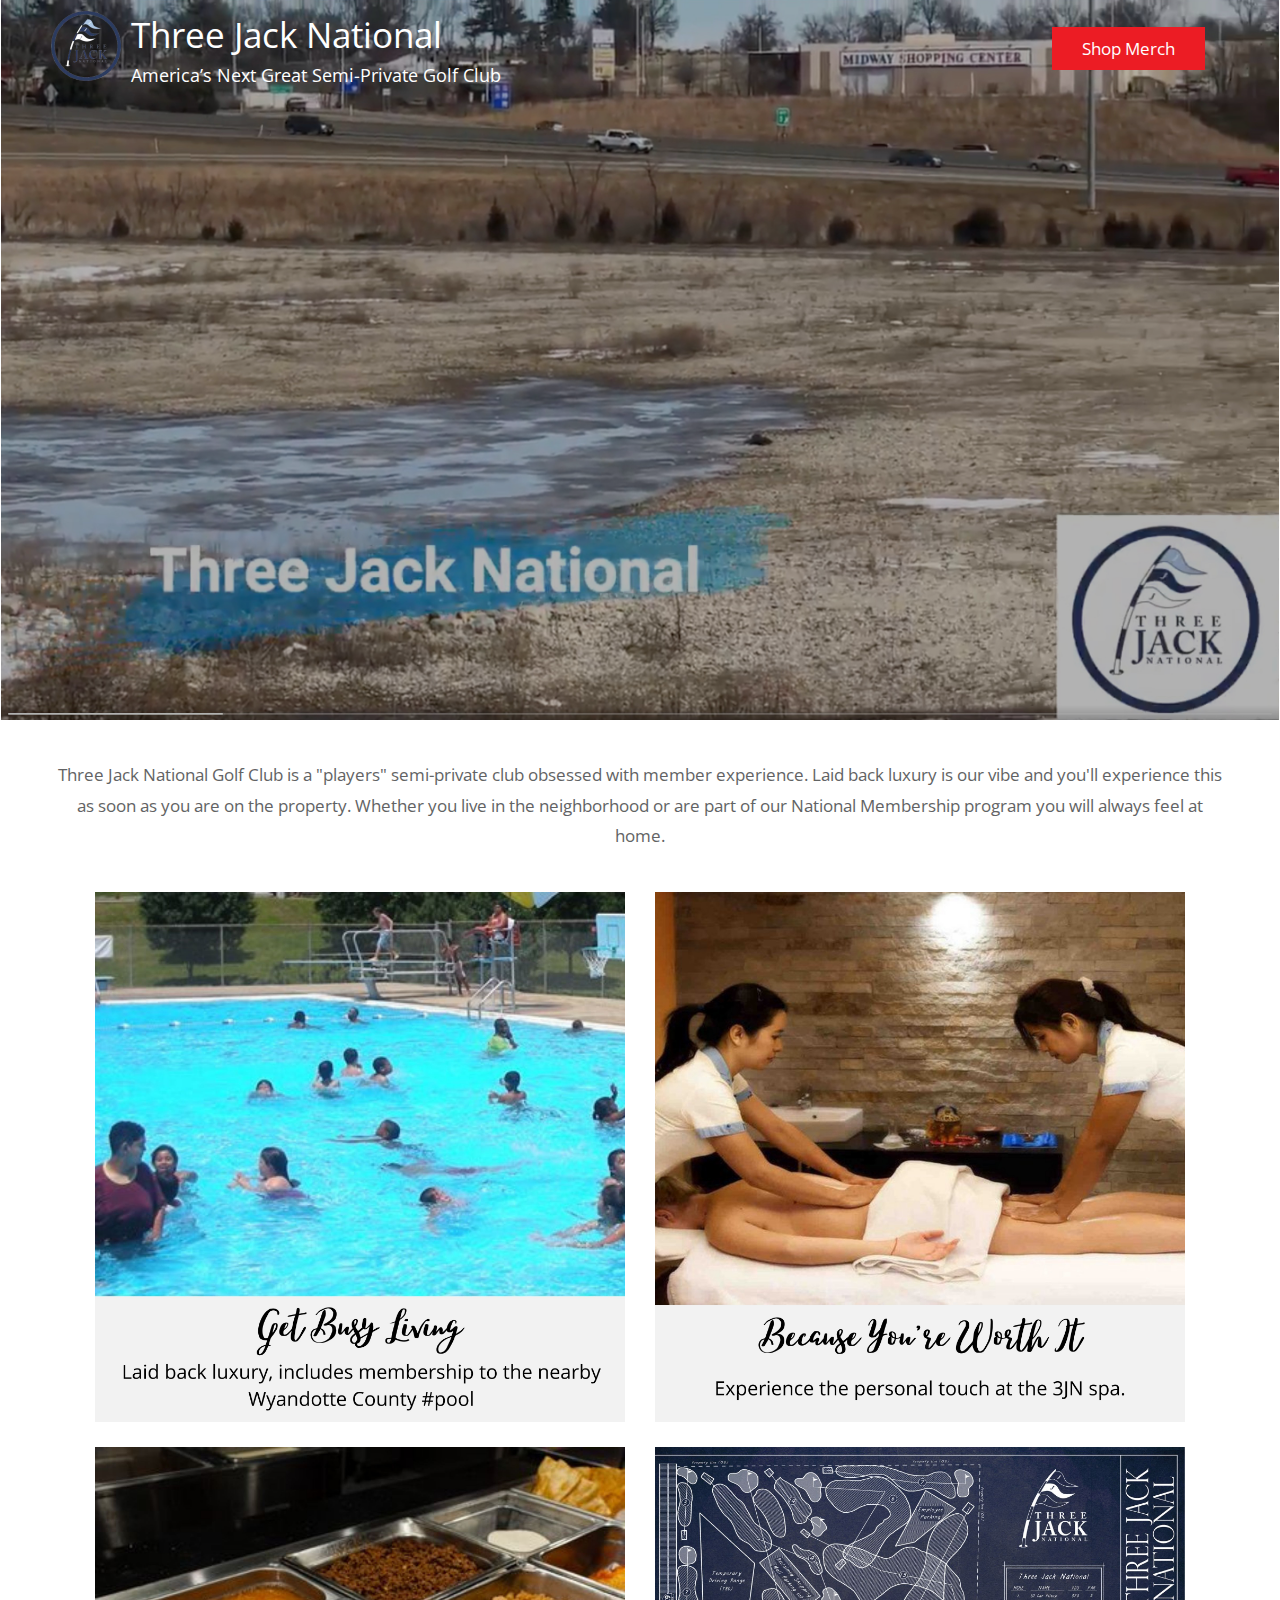
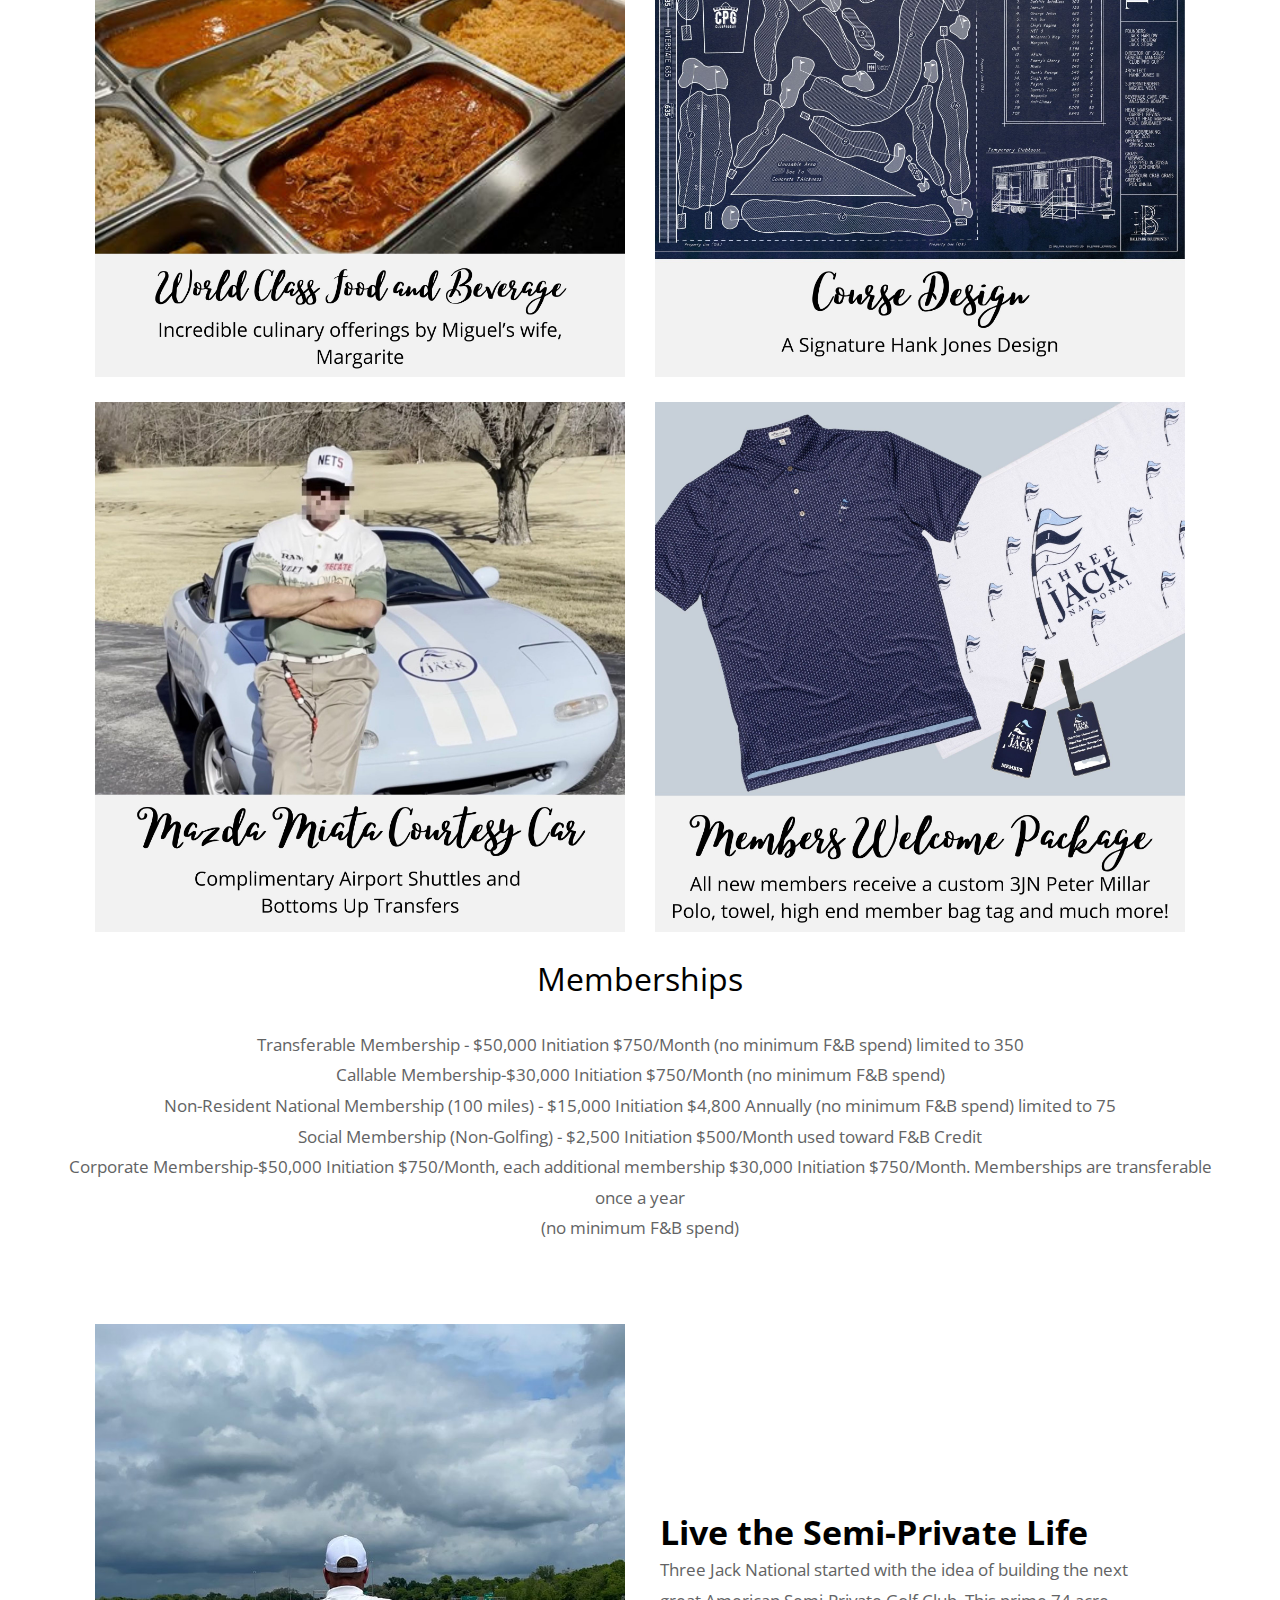
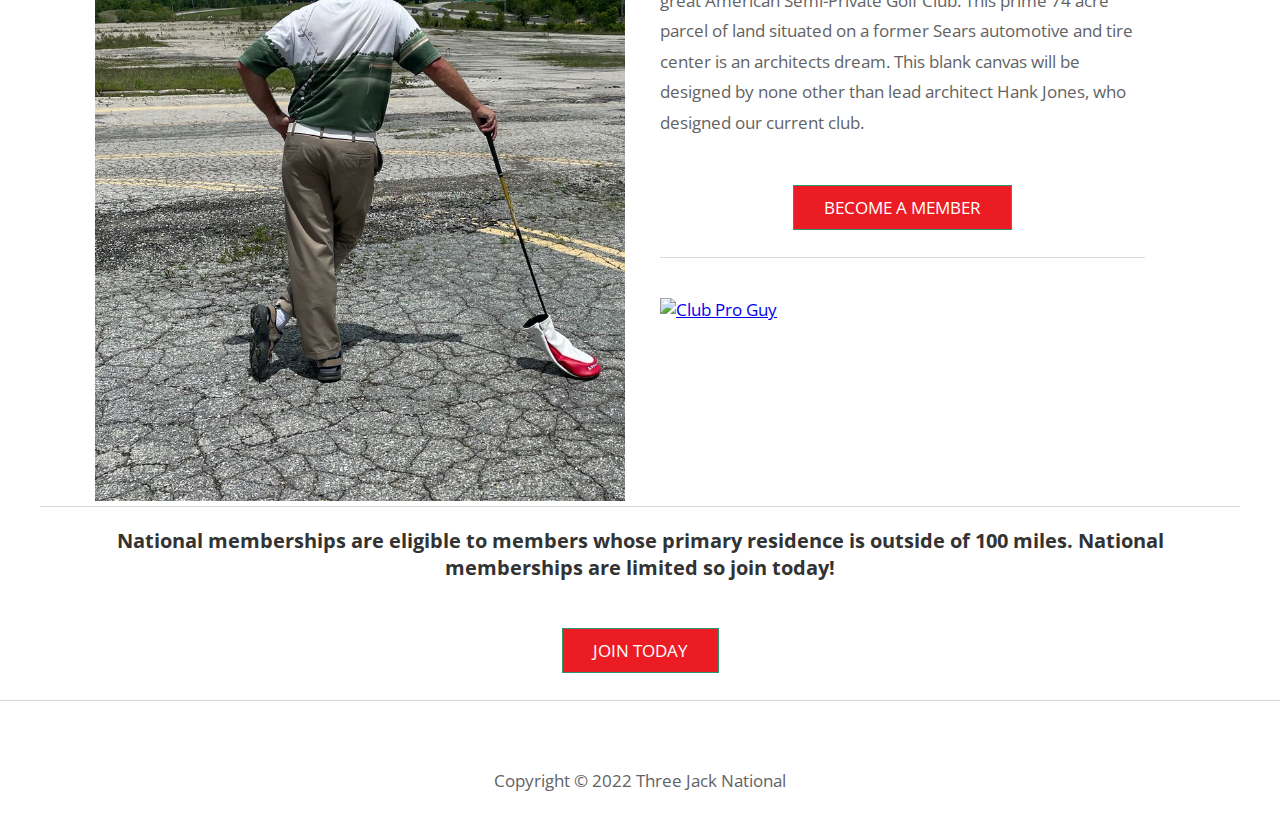
==== index.html @ e2ecb8a2 "Updates" ====
<!DOCTYPE html>
<html>

<head>
	<meta charset="UTF-8" />
	<meta name="viewport" content="width=device-width, initial-scale=1.0" />
	<meta http-equiv="X-UA-Compatible" content="ie=edge" />
	<meta name="description" content="Three Jack National: Club Pro Guy the Mexican Mini-Tour legend, RAM/Lynx/Aureus Staff Member, Head Golf Pro. Sagittarius. Founder of the 7-4-7 Swing Thought System®." />    
	<title>Three Jack National: Club Pro Guy</title>
  <link href="https://fonts.googleapis.com/css?family=Open+Sans:400" rel="stylesheet" />    
	<link href="css/templatemo-style.css" rel="stylesheet" />
	<link rel="icon" href="img/favicon.png" />
<!-- Global site tag (gtag.js) - Google Analytics -->
<script async src="https://www.googletagmanager.com/gtag/js?id=UA-190424700-1"></script>
<script>
  window.dataLayer = window.dataLayer || [];
  function gtag(){dataLayer.push(arguments);}
  gtag('js', new Date());

  gtag('config', 'UA-190424700-1');
</script>

</head>
<body> 
	<!--div class="container">
		<div class="tm-header">
			<div class="row tm-header-inner">
				<div class="col-sm-6">
					<img src="img/3jack-logo-flag.png" alt="Logo" class="tm-site-logo" /> 
					<div class="tm-site-text-box">
						<h1 class="tm-site-title">Three Jack National</h1>
						<h6 class="tm-site-description">the next great american golf club</h6>	
					</div>
				</div>
				<nav class="col-sm-6 hide-mobile">
					<ul class="tm-nav-ul">
						<li class="tm-nav-li"><a href="https://clubproguy.com/collections/three-jack-national" target="_blank" class="tm-paging-link active">Shop Merch</a></li>
					</ul>
				</nav>	
			</div>
		</div>

		<a href="https://clubproguy.com/collections/all-cpg-products/products/three-jack-national-membership" target="_blank">
		<div>
		  <img id="mainBanner" src="img/3JN_Membership_Banner.jpg" alt="Join Three Jack National Today" style="width: 100%;">
		</div>
		</a>
	</div-->

	<div class="container">
		<a href="https://clubproguy.com/products/three-jack-national-membership" target="_blank">
		<div style="padding:56.25% 0 0 0;position:relative;">
		   <video id="bgVideo" poster="img/walkthecourse-placeholder.jpg" preload="true" playsinline autoplay loop muted style="position:absolute;top:0;left:0;width:100%;height:100%;filter:brightness(70%);">
		      <source src="img/3JN-2022-480.mov" type="video/mp4"> 
				<img src="img/walkthecourse-placeholder.jpg" alt="Your browser does not support video" />
		   </video>
 			<script type="text/javascript">
			  /* play video slower */
			  document.getElementById("bgVideo").playbackRate = .7;
			  document.getElementById("bgVideo").play();
			</script>		   
		</div>
		</a>

		<div class="tm-header" style="position: absolute;background: transparent;">
			<div class="row tm-header-inner">
				<div class="col-sm-6">
					<img src="img/3jack-logo-72.png" alt="Logo" class="tm-site-logo" /> 
					<div class="tm-site-text-box">
						<h1 class="tm-site-title">Three Jack National</h1>
						<h6 class="tm-site-description">America’s Next Great Semi-Private Golf Club</h6>	
					</div>
				</div>
				<nav class="col-sm-6 hide-mobile">
					<ul class="tm-nav-ul">
						<li class="tm-nav-li"><a href="https://clubproguy.com/collections/three-jack-national" target="_blank" class="tm-paging-link active">Shop Merch</a></li>
					</ul>
				</nav>	
				<!--div style="text-align: center;">
					<a href="https://clubproguy.com/collections/three-jack-national" target="_blank" title="Shop Three Jack National">
						<img src="img/coming-soon.png" alt="Three Jack National - Coming Soon" style="width:65%;"/> 
					</a>
				</div-->
			</div>
		</div>
	</div>

	<div class="container">
	<!-- Top box -->
		<!-- Logo & Site Name -->
		<main>
			<header class="row tm-welcome-section" style="padding: 40px 0;">
				<!--h2 class="col-12 text-center tm-section-title">BECOME A MEMBER</h2-->
				<p class="col-12 text-center">Three Jack National Golf Club is a "players" semi-private club obsessed with member experience. Laid back luxury is our vibe and you'll experience this as soon as you are on the property. Whether you live in the neighborhood or are part of our National Membership program you will always feel at home.</p>
			</header>
			<div class="row tm-gallery">
				<!-- gallery page 1 -->
				<div id="tm-gallery-page-pizza" class="tm-gallery-page">
					<article class="col-lg-6 col-md-6 col-sm-12 col-12">
						<figure>
							<a href="https://clubproguy.com/products/three-jack-national-membership" target="_blank">
								<img src="img/pool.jpg" alt="Three Jack National 3JN - Wyandotte County Pool" class="img-fluid tm-gallery-img" />
							</a>
							<!--figcaption>
								<h4 class="tm-gallery-title">Jack Holiday</h4>
								<p class="tm-gallery-description">Groupon member and co-owns 4 Jimmy John's locations</p>
							</figcaption-->
						</figure>
					</article>
					<article class="col-lg-6 col-md-6 col-sm-12 col-12">
						<figure>
							<a href="https://clubproguy.com/products/three-jack-national-membership" target="_blank">
								<img src="img/spa.jpg" alt="Three Jack National 3JN - 3JN Spa" class="img-fluid tm-gallery-img" />
							</a>
							<!--figcaption>
								<h4 class="tm-gallery-title">Jack Holiday</h4>
								<p class="tm-gallery-description">Groupon member and co-owns 4 Jimmy John's locations</p>
							</figcaption-->
						</figure>
					</article>
					<article class="col-lg-6 col-md-6 col-sm-12 col-12">
						<figure>
							<a href="https://clubproguy.com/products/three-jack-national-membership" target="_blank">
								<img src="img/food.jpg" alt="Three Jack National 3JN - World class cuisine by Margarite" class="img-fluid tm-gallery-img" />
							</a>
							<!--figcaption>
								<h4 class="tm-gallery-title">Jack Stone</h4>
								<p class="tm-gallery-description">Disgraced real estate developer from American Greed</p>
							</figcaption-->
						</figure>
					</article>
					<article class="col-lg-6 col-md-6 col-sm-12 col-12">
						<figure>
							<a href="https://clubproguy.com/products/three-jack-national-membership" target="_blank">
								<img src="img/course_design.jpg" alt="Three Jack National 3JN - Course design by Hank Jones" class="img-fluid tm-gallery-img" />
							</a>
							<!--figcaption>
								<h4 class="tm-gallery-title">Jack Harlow</h4>
								<p class="tm-gallery-description">Retired semi-pro black jack player and failed day trader</p>
							</figcaption-->
						</figure>
					</article>
					<article class="col-lg-6 col-md-6 col-sm-12 col-12">
						<figure>
							<a href="https://clubproguy.com/products/three-jack-national-membership" target="_blank">
								<img src="img/miata.jpg" alt="Three Jack National 3JN - World class cuisine by Margarite" class="img-fluid tm-gallery-img" />
							</a>
							<!--figcaption>
								<h4 class="tm-gallery-title">Jack Stone</h4>
								<p class="tm-gallery-description">Disgraced real estate developer from American Greed</p>
							</figcaption-->
						</figure>
					</article>
					<article class="col-lg-6 col-md-6 col-sm-12 col-12">
						<figure>
							<a href="https://clubproguy.com/products/three-jack-national-membership" target="_blank">
								<img src="img/3jn-package.jpg" alt="Three Jack National 3JN - Course design by Hank Jones" class="img-fluid tm-gallery-img" />
							</a>
							<!--figcaption>
								<h4 class="tm-gallery-title">Jack Harlow</h4>
								<p class="tm-gallery-description">Retired semi-pro black jack player and failed day trader</p>
							</figcaption-->
						</figure>
					</article>
				</div> <!-- gallery page 1 -->
				<div class="row tm-welcome-section">
				<h2 class="col-12 text-center tm-section-title" >Memberships</h2>
				<p class="col-12 text-center">Transferable Membership - $50,000 Initiation $750/Month (no minimum F&B spend) limited to 350</p>
				<p class="col-12 text-center">Callable Membership-$30,000 Initiation $750/Month (no minimum F&B spend)</p>
				<p class="col-12 text-center">Non-Resident National Membership (100 miles) - $15,000 Initiation $4,800 Annually (no minimum F&B spend) limited to 75</p>
				<p class="col-12 text-center">Social Membership (Non-Golfing) - $2,500 Initiation $500/Month used toward F&B Credit</p>
				<p class="col-12 text-center">Corporate Membership-$50,000 Initiation $750/Month, each additional membership $30,000 Initiation $750/Month. Memberships are transferable once a year</p>
				<p class="col-12 text-center">(no minimum F&B spend)</p>
			</div>
			<!-- Gallery -->

			</div>			
			<div class="tm-section tm-container-inner">
				<div class="row">
					<div class="col-md-6">
						<figure class="tm-description-figure">
							<a href="https://clubproguy.com/collections/three-jack-national" target="_blank" title="clubproguy">
								<img src="img/cpg-at-3jn.jpeg" alt="Three Jack National 3JN - Club Pro Guy Kansas City Golf Club" class="img-fluid" />
							</a>
						</figure>
					</div>
					<div class="col-md-6">
						<div class="tm-description-box"> 
							<h1>Live the Semi-Private Life</h1>
							<p class="tm-mb-p">Three Jack National started with the idea of building the next great American Semi-Private Golf Club. This prime 74 acre parcel of land situated on a former Sears automotive and tire center is an architects dream. This blank canvas will be designed by none other than lead architect Hank Jones, who designed our current club.</p>
							<div class="tm-paging-links" style="border-bottom: 1px solid #d9d9d9;padding: 20px;">
								<nav>
									<ul>
										<li class="tm-paging-item"><a href="https://clubproguy.com/products/three-jack-national-membership" target="_blank" class="tm-paging-link active">BECOME A MEMBER</a></li>
									</ul>
								</nav>
							</div>

							<div style="width: 100%;">
								<a href="https://clubproguy.com/products/three-jack-national-membership" target="_blank" title="clubproguy">
									<img src="https://cdn.shopify.com/s/files/1/2546/8376/files/cpg-logo.png?v=1511814086" alt="Club Pro Guy" class="tm-gallery-item" style="width:141px;"/>
								</a>
							</div>
						</div>
					</div>
				</div>
			</div>

			<!--div class="col-sm-6 text-center" style="margin:auto;">
				<h2 class="col-12 text-center tm-section-title" style="border-bottom: 1px solid;">Hole #1</h2>
				<p>Hank Jones Design Co.</p>
				<img src="img/hole-1.jpg" alt="Three Jack National 3JN - Club Pro Guy Kansas City Golf Club Hole #1" style="width:75%;max-width:500px;" /> 
			</div-->
			<div class="row tm-welcome-section" style="border-top:1px solid #d9d9d9;">
				<a href="https://clubproguy.com/collections/all-cpg-products/products/three-jack-national-membership" target="_blank" style="color:#333333;text-decoration: none;">
				<h3 class="col-12 text-center">National memberships are eligible to members whose primary residence is outside of 100 miles. National memberships are limited so join today!</h3>
      	</a>      	
    	</div>			
			<div class="tm-paging-links" style="border-bottom: 1px solid #d9d9d9;padding: 20px;">
				<nav>
					<ul>
						<li class="tm-paging-item"><a href="https://clubproguy.com/products/three-jack-national-membership" target="_blank" class="tm-paging-link active">JOIN TODAY</a></li>
					</ul>
				</nav>
			</div>

		</main>

		<footer class="tm-footer text-center">
			<p>Copyright &copy; 2022 Three Jack National
   		</footer>
	</div>
	<script src="js/jquery.min.js"></script>
	<script src="js/parallax.min.js"></script>
</body>
</html>
---- css/templatemo-style.css ----
/*

Simple House

https://templatemo.com/tm-539-simple-house

*/

ul, nav, body, h1, h2, h4, h6, p, figure {
  margin: 0;
  padding: 0;
}

a, button { transition: all 0.3s ease; }

/* Bootstrap grid system  */

html {
  box-sizing: border-box;
  -ms-overflow-style: scrollbar;
}

*,
*::before,
*::after {
  box-sizing: inherit;
}

.container {
  width: 100%;
  max-width: 2000px;
  margin-right: auto;
  margin-left: auto;
}

.tm-container-inner,
.tm-container-inner-2 {
  padding-left: 15px;
  padding-right: 15px;
}

.row {
  display: -ms-flexbox;
  display: flex;
  -ms-flex-wrap: wrap;
  flex-wrap: wrap;
  margin-left: -15px;
  margin-right: -15px;
}

.col-lg-3,
.col-lg-4,
.col-lg-6,
.col-md-4,
.col-md-6,
.col-sm-6, 
.col-12 {
  position: relative;
  width: 100%;
  padding-right: 15px;
  padding-left: 15px;
}

.col-12 {
  -ms-flex: 0 0 100%;
  flex: 0 0 100%;
  max-width: 100%;
}

@media (min-width: 576px) {
  .col-sm-6 {
    -ms-flex: 0 0 50%;
    flex: 0 0 50%;
    max-width: 50%;
  }
}

@media (min-width: 768px) {
  .col-md-4 {
    -ms-flex: 0 0 33.333333%;
    flex: 0 0 33.333333%;
    max-width: 33.333333%;
  }
  
  .col-md-6 {
    -ms-flex: 0 0 50%;
    flex: 0 0 50%;
    max-width: 50%;
  }
}

@media (min-width: 992px) {
  .col-lg-3 {
    -ms-flex: 0 0 25%;
    flex: 0 0 25%;
    max-width: 25%;
  }
  
  .col-lg-4 {
    -ms-flex: 0 0 33.333333%;
    flex: 0 0 33.333333%;
    max-width: 33.333333%;
  }
  
  .col-lg-6 {
    -ms-flex: 0 0 50%;
    flex: 0 0 50%;
    max-width: 50%;
  }
}

/*
  primary: #2D99CC
  success: #319966
  danger: #993332
*/

.tm-btn {
  display: inline-block;
  font-size: 1rem;
  width: auto;
  padding: 10px 30px;
  text-decoration: none;
  cursor: pointer;
  border: 0;
}

.tm-btn-default {
  border: 1px solid #ccc;
  background-color: transparent;
  color: #626364;
}

.tm-btn-default:hover,
.tm-btn-default:focus {
  color: white;
  background-color: #98999A;
}

.tm-btn-primary {
  background-color: #2D99CC;
  color: white;
}

.tm-btn-primary:hover,
.tm-btn-primary:focus {
  background-color: #1b6f96;
}

.tm-btn-success {
  background-color: #319966;
  color: white;
}

.tm-btn-success:hover,
.tm-btn-success:focus {
  background-color: #1d6e46;
}

.tm-btn-danger {
  background-color: #993332;
  color: white;
}

.tm-btn-danger:hover,
.tm-btn-danger:focus {
  background-color: #752423;
}

.tm-mb-45 {
  margin-bottom: 45px;
}

.tm-mb-p {
    margin-bottom: 20px;
}

.tm-text-success {
  color: #319966;
}

.text-center {
  text-align: center;
}

.hidden {
  display: none !important;
}

.img-fluid {
  max-width: 100%;
  height: auto;
}

body {
  font-family: 'Open Sans', Arial, sans-serif;
  font-size: 17px;
  background-color: #ccc;
  overflow-x: hidden;
}

.container {
  background-color: white;
}

p, address {
  color: #626364;
  line-height: 1.8;
}

/* Set width and height in JS */
.placeholder {
  width: 100%;
  min-height: 460px;
  background-color: #556E5B;
}

.placeholder-2 {
  width: 100%;
  min-height: 220px;
  background-color: #CFBEA5;
  position: relative;
  z-index: 998;
}

.parallax-window {
  min-height: 460px;
  background: transparent;
  position: relative;
}

.parallax-window-2 {
  min-height: 220px;
  width: 100%;
  margin-left: auto;
  margin-right: auto;
  background: transparent;
  position: relative;
}

.parallax-mirror {
  z-index: 999 !important;
}

.tm-header {
  /*position: absolute;*/
  top: 0;
  left: 0;
  width: 100%;
  color: white;
  z-index: 1000;
  background:  #333;
}

.tm-header-inner {
  padding: 10px 50px;
}

@media (max-width: 991px) {
  .tm-header-inner {
    padding: 30px 15px;
  }
}

.tm-site-logo {
  display: inline-block;
  margin-right: 5px;
}

@media (max-width: 819px) {
  .tm-site-logo {
      height: 35px;
  }
  .tm-site-title {
      font-size: 1.8rem !important;
  }  
  .tm-site-description {
      display: none;
  }  
}
@media (max-width: 650px) {
  .tm-site-logo {
      height: 28px;
  }
  .tm-site-title {
      font-size: 1.4rem !important;
  }  
}
@media (max-width: 420px) {
  .parallax-window {
      min-height: 250px;
  }
  .placeholder {
      min-height: 250px;
  }
  .show-mobile {
    display: block;
  }
  .hide-mobile {
    display: none;
  }
}


.tm-site-text-box {
  display: inline-block;
}

.tm-site-title {
  font-size: 2.2rem;
  font-weight: 400;
  margin-bottom: 5px;
}

.tm-site-description {
  font-size: 1.1rem;
  font-weight: 400;
}

.tm-nav {
  text-align: right;
  margin-top: 30px;
}

.tm-nav-ul {
  display: flex;
  justify-content: flex-end;
  height: 100%;
  align-items: center;
}

.tm-nav-li {
  list-style: none;
  display: block;
  margin-bottom: 0;
  padding-right: 25px;
  padding-left: 25px;
}

@media (max-width: 991px) {
  .tm-nav-li {
    padding-right: 15px;
    padding-left: 15px;
  }
}

.tm-nav-link {
  color: white;
  text-decoration: none;
  padding-bottom: 10px;
}

.tm-nav-link.active,
.tm-nav-link:hover {
  border-bottom: 1px solid white;
}

.tm-welcome-section {
  margin: auto auto;
  max-width: 1200px;
}

.tm-section-title {
  font-size: 2rem;
  font-weight: 400;
  margin-bottom: 30px;
}

.tm-gallery {
  margin-bottom: 80px;
}

.tm-gallery-page {
  max-width: 280px;
  margin-left: auto;
  margin-right: auto;
  display: -ms-flexbox;
  display: flex;
  -ms-flex-wrap: wrap;
  flex-wrap: wrap;
}

.tm-gallery-description {
  font-size: 0.95rem;
}

.tm-section,
.tm-container-inner,
.tm-container-inner-2 {
  margin-left: auto;
  margin-right: auto;
}

/* Small devices (landscape phones, 576px and up) */
@media (min-width: 576px) {
  .tm-gallery-page {
    max-width: 560px;
  }
}

/* Medium devices (tablets, 768px and up) */
@media (min-width: 768px) {
  .tm-gallery-page,
  .tm-section,
  .tm-container-inner,
  .tm-container-inner-2 {
    max-width: 840px;
  }
}

/* Large devices (desktops, 992px and up) */
@media (min-width: 992px) {
  .tm-gallery-page,
  .tm-section {
    max-width: 1120px;
  }
  
  .tm-container-inner {
    max-width: 1120px;
  }
  
  .tm-container-inner-2 {
    max-width: 900px;
  }
}

.tm-gallery-item {
  max-width: 280px;
}

.tm-gallery-img {
  margin-bottom: 20px;
}

.tm-gallery-title {
  font-size: 1.3rem;
  font-weight: 400;
  color: #1A6692;
  margin-bottom: 15px;
}

.tm-gallery-description {
  margin-bottom: 20px;
}

.tm-gallery-price {
  font-size: 1.25rem;
  color: #2F956D;
  margin-bottom: 60px;
}

.tm-paging-links {
  text-align: center;
  margin-bottom: 40px;
}

.tm-paging-item {
  list-style: none;
  display: inline-block;
  border: 1px solid #2F956D;
  margin: 7px;
}

.tm-paging-link {
  padding: 10px 30px;
  display: flex;
  align-items: center;
  justify-content: center;
  text-decoration: none;
  color: #2F956D;
  background-color: transparent;
}

.tm-paging-link.active,
.tm-paging-link:hover {
  /*background-color: #1e80b2; -- blue */
  background-color: #ec1c24;  
  color: white;
}

.tm-description-figure {
  text-align: center;  
}

.tm-description-box {
  margin-left: auto;
  margin-right: auto;
}

.tm-description-box {
  padding-left: 0;
  padding-right: 0;
  display: flex;
  flex-direction: column;
  margin-top: 30px;
  max-width: 530px;
  height: 100%;
  justify-content: center;  
}

@media (min-width: 768px) {
  .tm-description-box {
    padding-left: 5px;
    padding-right: 40px;
    margin-top: 0;
  }
}

.tm-right {
  align-self: flex-end;
}

.tm-footer {
  padding: 25px 15px;
  margin-top: 40px;
}

.tm-footer a {
  color: #626364;
  text-decoration: none;
}

.tm-footer a:hover {
  color: #1A6692;
}

/* About */
.tm-persons {
  margin-bottom: 20px;
}

.tm-person {
  display: flex;
  flex-direction: column;
  align-items: center;
  justify-content: center;
  margin-bottom: 60px;
}

@media (min-width: 420px) {
  .tm-person {
    flex-direction: row;
  }
}

.tm-person-description {
  padding-left: 20px;
  padding-right: 20px;
}

.tm-person-name {
  font-size: 1.6rem;
  font-weight: 300;
  color: #09C;
  margin-bottom: 5px;
  margin-top: 15px;
}

@media (min-width: 420px) {
  .tm-person-name {
    margin-top: 0;
  }
}

.tm-person-title {
  color: #C39;
  margin-bottom: 20px;
}

.tm-person-about {
  margin-bottom: 20px;
}

.tm-social-link {
  color: #626364;
  display: inline-block;
  border-radius: 1px;
  background-color: transparent;
  font-size: 1.3rem;
  text-decoration: none;
  width: 40px;
  height: 40px;
  margin-right: 0;
  margin-bottom: 15px;
}

.tm-social-link:hover {
  color: white;
  background-color: #626364;
}

.tm-social-icon {
  display: flex;
  align-items: center;
  justify-content: center;
  width: 100%;
  height: 100%;
}

.tm-feature {
  text-align: center;
  padding: 45px 20px;
}

.tm-feature-icon {
  color: #9f9c9c;
  margin-bottom: 65px;
}

.tm-feature-description {
  margin-bottom: 35px;
  font-size: 1rem;
}

.tm-features {
  margin-top: 35px;
}

.tm-history {
  margin-top: 45px;
}

.tm-history-inner {
  display: flex;
  align-items: center;
  justify-content: center;
  flex-direction: column;
}

.tm-history-img {
  max-width: 100%;
}

@media (min-width: 768px) {
 .tm-history-img {
    max-width: 50%;
  }
  
  .tm-history-inner {
    flex-direction: row;
  }
}

.tm-history-title {
  font-size: 1.6rem;
  font-weight: 300;
  color: #1A6692;
  margin-bottom: 30px;
}

.tm-history-text {
  max-width: 480px;
  margin: 15px auto 0;
}

.tm-history-description {
  margin-bottom: 40px;
}

@media (min-width: 768px) {
 .tm-history-text {
    max-width: auto;
    margin: 0 auto 0 35px;
  } 
}

/* Contact Page */
.tm-contact-form {
  max-width: 100%;
}

@media (min-width: 768px) {
 .tm-contact-form {
    max-width: 310px;
  } 
}

.tm-d-flex {
  display: flex;
  flex-direction: column;
}

.tm-btn-right {
  align-self: flex-end;
}

.form-group {
  margin-bottom: 30px;
}

.form-control {
  display: block;
  width: 100%;
  padding: 0.375rem 0.75rem;
  font-size: 1.1rem;
  font-weight: 400;
  line-height: 1.5;
  color: #626364;
  background-color: #fff;
  background-clip: padding-box;
  border: 1px solid #ced4da;
  border-right: 0;
  border-top: 0;
  border-left: 0;
  border-radius: 0;
  transition: border-color 0.15s ease-in-out, box-shadow 0.15s ease-in-out;
}

.form-control::-ms-expand {
  background-color: transparent;
  border: 0;
}

.form-control:focus {
  color: #495057;
  background-color: #fff;
  border-color: #80bdff;
  outline: 0;
  box-shadow: 0 0 0 0.2rem rgba(0, 123, 255, 0.25);
}

.form-control::-webkit-input-placeholder {
  color: #6c757d;
  opacity: 1;
}

.form-control::-moz-placeholder {
  color: #6c757d;
  opacity: 1;
}

.form-control:-ms-input-placeholder {
  color: #6c757d;
  opacity: 1;
}

.form-control::-ms-input-placeholder {
  color: #6c757d;
  opacity: 1;
}

.form-control::placeholder {
  color: #6c757d;
  opacity: 1;
}

.tm-info-title {
  font-size: 1.6rem;
  font-weight: 300;
  margin-bottom: 30px;
}

address {
  font-style: normal;
  margin-bottom: 50px;
}

.tm-address-box {
  max-width: 100%;
}

@media (min-width: 768px) {
 .tm-address-box {
    max-width: 315px;
  } 
}

.tm-contact-icon {
  display: inline-block;
  margin-right: 25px;
  color: #319966;
}

.tm-contact-link {
  display: inline-block;
  color: #626364;
  margin-bottom: 25px;
  text-decoration: none;
}

.tm-contact-social {
  margin-top: 10px;
}

.tm-map {
  max-width: 900px;
  height: 450px;
  width: 100%;
  margin-left: auto;
  margin-right: auto;
}

.tm-map iframe {
  width: 100%;
  height: 100%;
}

.tm-contact-section {
  padding-bottom: 30px;
}

.tm-map-section {
  padding-top: 40px;
  padding-bottom: 40px;
}

.tm-info-section {
  padding-top: 30px;
}

.tm-faq {
  max-width: 650px;
  margin-left: auto;
  margin-right: auto;
}

.tm-accordion {
  padding-top: 40px;
}

/* https://www.w3schools.com/howto/howto_js_accordion.asp */
/* Style the buttons that are used to open and close the accordion panel */
.accordion {
  font-size: 1.2rem;
  font-family: 'Open Sans', Helevetica, Arial, sans-serif;
  color: #999;
  background-color: transparent;
  border: 1px solid #d0d0d0;
  margin-bottom: 17px;
  margin-top: 17px;
  cursor: pointer;
  padding: 10px 20px 6px;
  width: 100%;
  text-align: left;
  outline: none;
  transition: 0.4s;
}

/* Add a background color to the button if it is clicked on (add the .active class with JS), and when you move the mouse over it (hover) */
.accordion.active, .accordion:hover {
  color: #09C;
}

@keyframes changeIcon {
  0% {
    content: '\f0d9';
  }
  50% {
    color: white;
  }
  100% {
    content: "\f0d7";
  }
}

@keyframes changeIconBack {
  0% {
    content: '\f0d7';
  }
  50% {
    color: white;
  }
  100% {
    content: "\f0d9";
  }
}

.accordion:after {
  font-family: 'Font Awesome 5 Free';
  font-weight: 900;
  animation: changeIconBack 0.3s linear;
  content: '\f0d9';
  font-size: 2rem;
  color: #999;
  float: right;
  margin-left: 5px;
}

.accordion.active:after {
  animation: changeIcon 0.3s linear;
  content: '\f0d7';
}

/* Style the accordion panel. Note: hidden by default */
.panel {
  background-color: white;
  max-height: 0;
  overflow: hidden;
  transition: max-height 0.2s ease-out;
}

.panel p {
  padding: 5px 20px 30px;
}
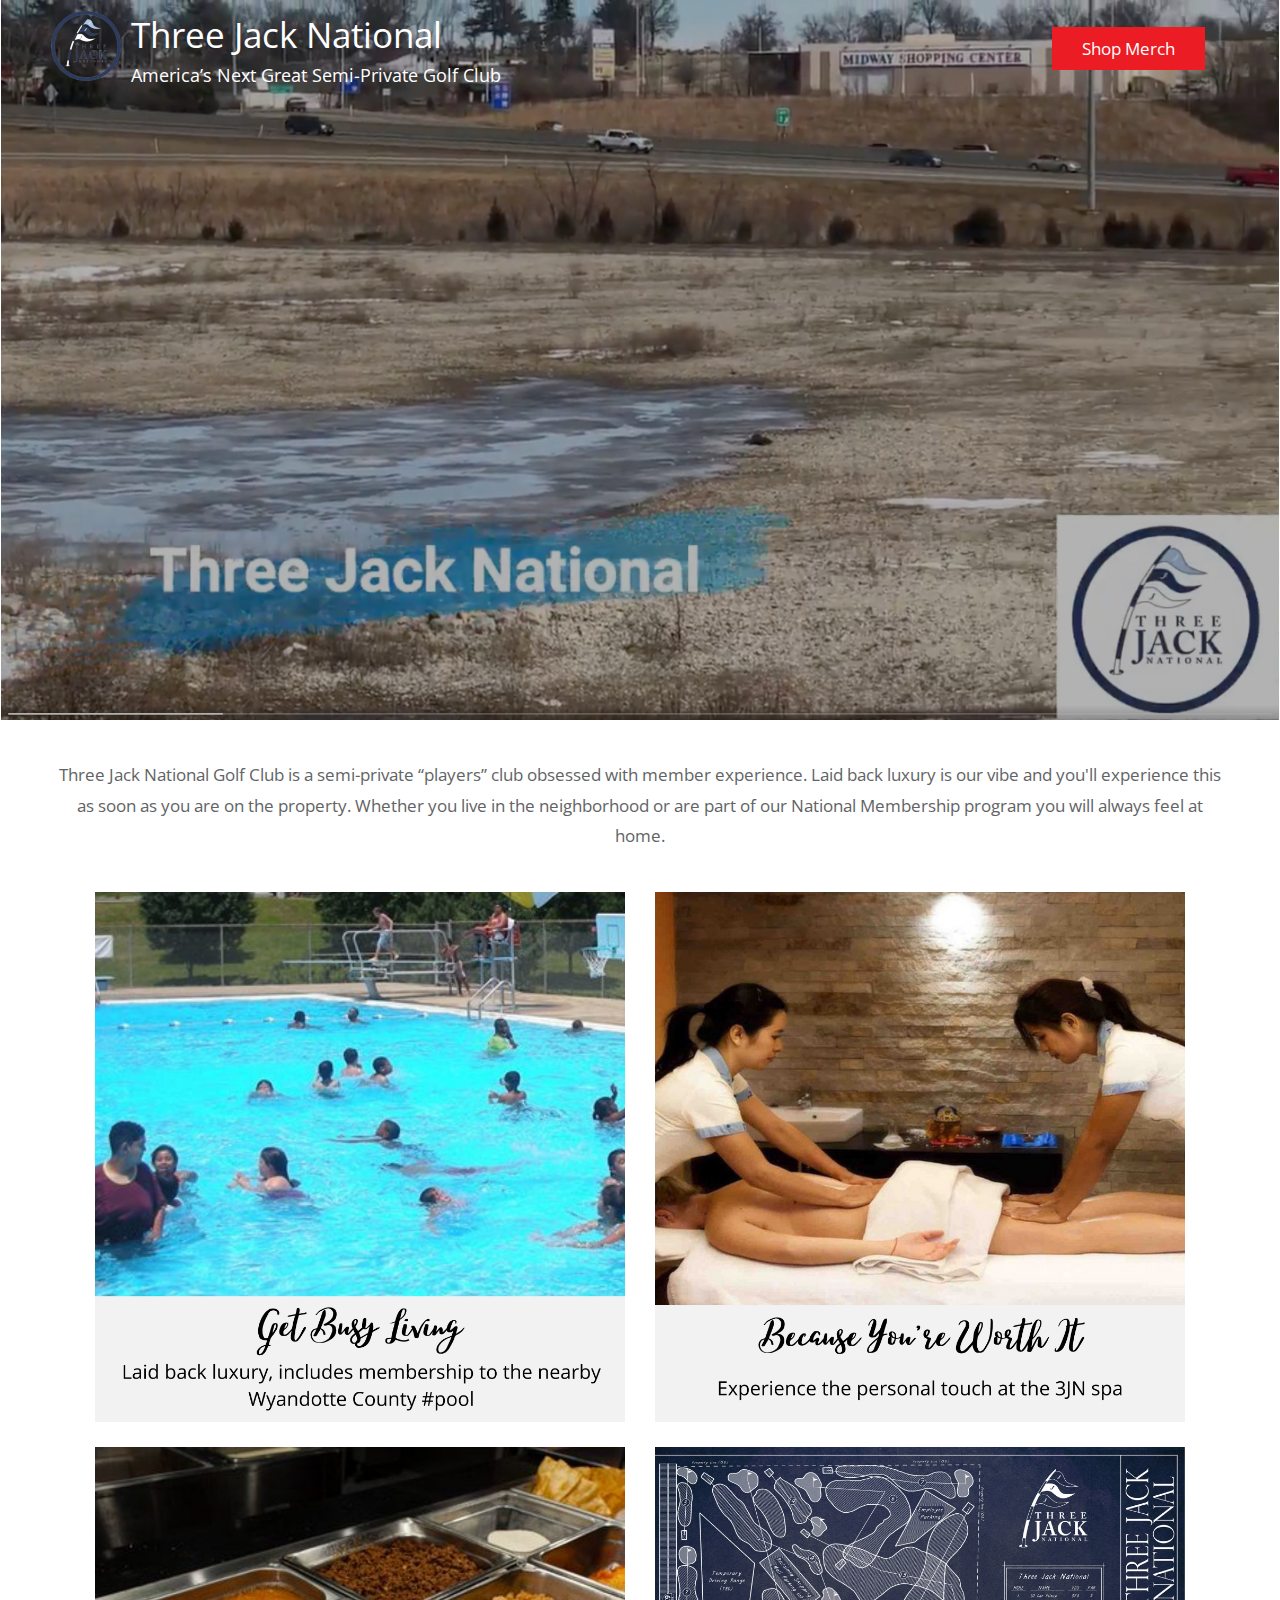
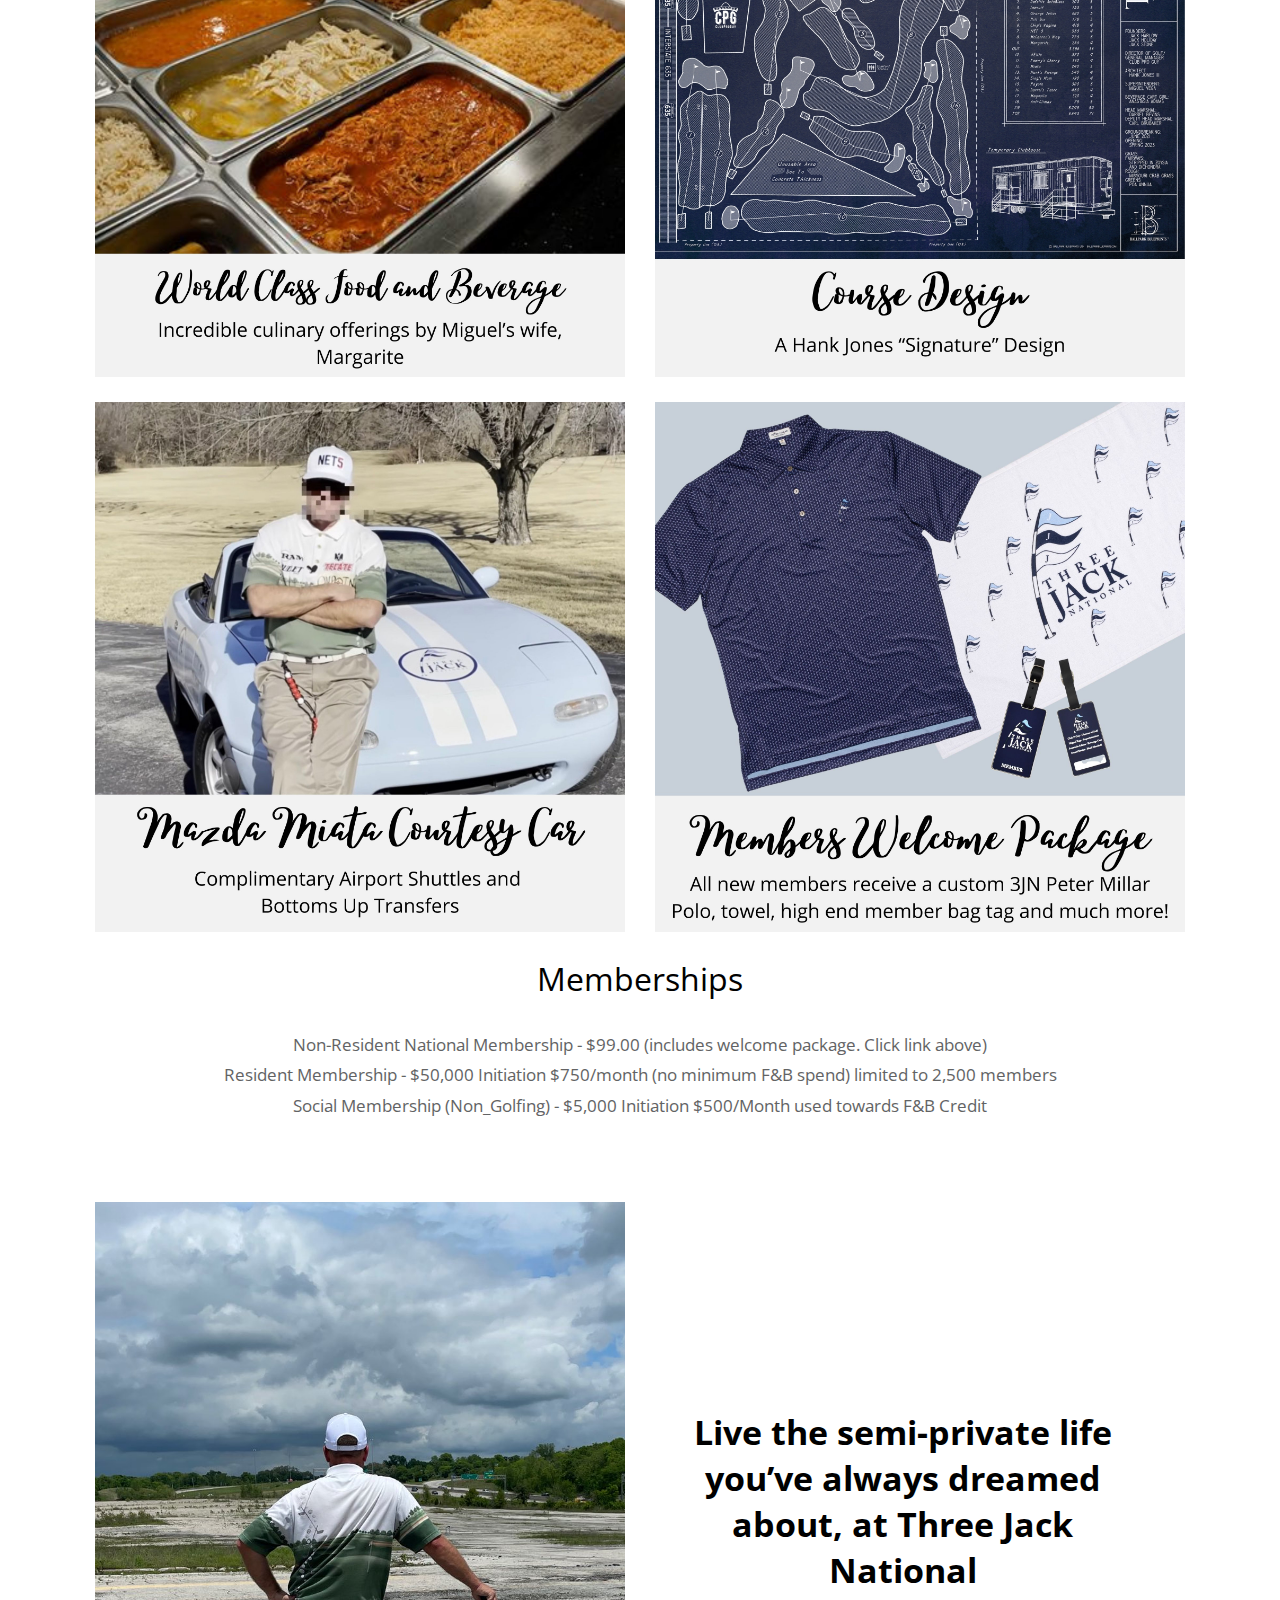
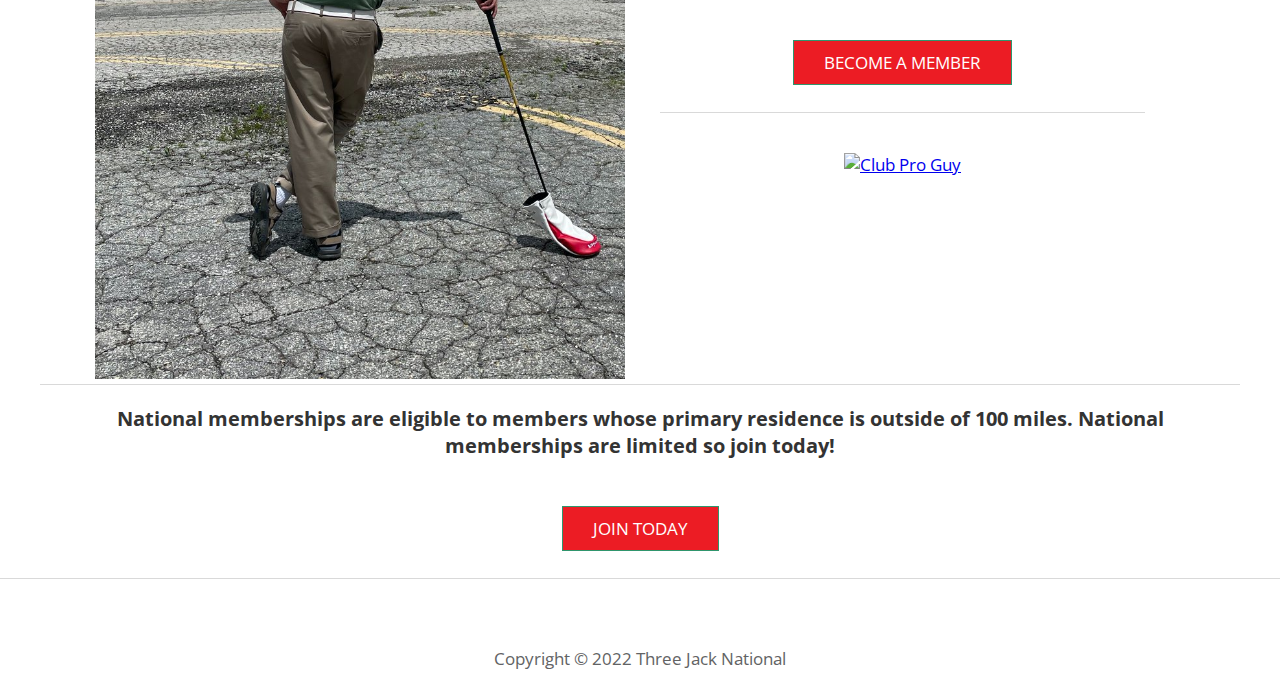
==== commit 52403553: "Updates" ====
--- a/index.html
+++ b/index.html
@@ -48,7 +48,7 @@
 	</div-->
 
 	<div class="container">
-		<a href="https://clubproguy.com/products/three-jack-national-membership" target="_blank">
+		<a href="http://clubproguy.com/products/three-jack-national-membership" target="_blank">
 		<div style="padding:56.25% 0 0 0;position:relative;">
 		   <video id="bgVideo" poster="img/walkthecourse-placeholder.jpg" preload="true" playsinline autoplay loop muted style="position:absolute;top:0;left:0;width:100%;height:100%;filter:brightness(70%);">
 		      <source src="img/3JN-2022-480.mov" type="video/mp4"> 
@@ -73,7 +73,7 @@
 				</div>
 				<nav class="col-sm-6 hide-mobile">
 					<ul class="tm-nav-ul">
-						<li class="tm-nav-li"><a href="https://clubproguy.com/collections/three-jack-national" target="_blank" class="tm-paging-link active">Shop Merch</a></li>
+						<li class="tm-nav-li"><a href="http://clubproguy.com/collections/three-jack-national" target="_blank" class="tm-paging-link active">Shop Merch</a></li>
 					</ul>
 				</nav>	
 				<!--div style="text-align: center;">
@@ -91,14 +91,14 @@
 		<main>
 			<header class="row tm-welcome-section" style="padding: 40px 0;">
 				<!--h2 class="col-12 text-center tm-section-title">BECOME A MEMBER</h2-->
-				<p class="col-12 text-center">Three Jack National Golf Club is a "players" semi-private club obsessed with member experience. Laid back luxury is our vibe and you'll experience this as soon as you are on the property. Whether you live in the neighborhood or are part of our National Membership program you will always feel at home.</p>
+				<p class="col-12 text-center">Three Jack National Golf Club is a semi-private “players” club obsessed with member experience. Laid back luxury is our vibe and you'll experience this as soon as you are on the property. Whether you live in the neighborhood or are part of our National Membership program you will always feel at home.</p>
 			</header>
 			<div class="row tm-gallery">
 				<!-- gallery page 1 -->
 				<div id="tm-gallery-page-pizza" class="tm-gallery-page">
 					<article class="col-lg-6 col-md-6 col-sm-12 col-12">
 						<figure>
-							<a href="https://clubproguy.com/products/three-jack-national-membership" target="_blank">
+							<a href="http://www.wycokck.org/Departments/Parks-Recreation/Pools" target="_blank">
 								<img src="img/pool.jpg" alt="Three Jack National 3JN - Wyandotte County Pool" class="img-fluid tm-gallery-img" />
 							</a>
 							<!--figcaption>
@@ -109,7 +109,7 @@
 					</article>
 					<article class="col-lg-6 col-md-6 col-sm-12 col-12">
 						<figure>
-							<a href="https://clubproguy.com/products/three-jack-national-membership" target="_blank">
+							<a href="http://chinamassage.business.site/" target="_blank">
 								<img src="img/spa.jpg" alt="Three Jack National 3JN - 3JN Spa" class="img-fluid tm-gallery-img" />
 							</a>
 							<!--figcaption>
@@ -120,7 +120,7 @@
 					</article>
 					<article class="col-lg-6 col-md-6 col-sm-12 col-12">
 						<figure>
-							<a href="https://clubproguy.com/products/three-jack-national-membership" target="_blank">
+							<a href="http://clubproguy.com/products/three-jack-national-membership" target="_blank">
 								<img src="img/food.jpg" alt="Three Jack National 3JN - World class cuisine by Margarite" class="img-fluid tm-gallery-img" />
 							</a>
 							<!--figcaption>
@@ -131,7 +131,7 @@
 					</article>
 					<article class="col-lg-6 col-md-6 col-sm-12 col-12">
 						<figure>
-							<a href="https://clubproguy.com/products/three-jack-national-membership" target="_blank">
+							<a href="http://clubproguy.com/products/three-jack-national-membership" target="_blank">
 								<img src="img/course_design.jpg" alt="Three Jack National 3JN - Course design by Hank Jones" class="img-fluid tm-gallery-img" />
 							</a>
 							<!--figcaption>
@@ -142,7 +142,7 @@
 					</article>
 					<article class="col-lg-6 col-md-6 col-sm-12 col-12">
 						<figure>
-							<a href="https://clubproguy.com/products/three-jack-national-membership" target="_blank">
+							<a href="http://clubproguy.com/products/three-jack-national-membership" target="_blank">
 								<img src="img/miata.jpg" alt="Three Jack National 3JN - World class cuisine by Margarite" class="img-fluid tm-gallery-img" />
 							</a>
 							<!--figcaption>
@@ -153,7 +153,7 @@
 					</article>
 					<article class="col-lg-6 col-md-6 col-sm-12 col-12">
 						<figure>
-							<a href="https://clubproguy.com/products/three-jack-national-membership" target="_blank">
+							<a href="http://clubproguy.com/products/three-jack-national-membership" target="_blank">
 								<img src="img/3jn-package.jpg" alt="Three Jack National 3JN - Course design by Hank Jones" class="img-fluid tm-gallery-img" />
 							</a>
 							<!--figcaption>
@@ -165,12 +165,9 @@
 				</div> <!-- gallery page 1 -->
 				<div class="row tm-welcome-section">
 				<h2 class="col-12 text-center tm-section-title" >Memberships</h2>
-				<p class="col-12 text-center">Transferable Membership - $50,000 Initiation $750/Month (no minimum F&B spend) limited to 350</p>
-				<p class="col-12 text-center">Callable Membership-$30,000 Initiation $750/Month (no minimum F&B spend)</p>
-				<p class="col-12 text-center">Non-Resident National Membership (100 miles) - $15,000 Initiation $4,800 Annually (no minimum F&B spend) limited to 75</p>
-				<p class="col-12 text-center">Social Membership (Non-Golfing) - $2,500 Initiation $500/Month used toward F&B Credit</p>
-				<p class="col-12 text-center">Corporate Membership-$50,000 Initiation $750/Month, each additional membership $30,000 Initiation $750/Month. Memberships are transferable once a year</p>
-				<p class="col-12 text-center">(no minimum F&B spend)</p>
+				<p class="col-12 text-center"> Non-Resident National Membership - $99.00 (includes welcome package. Click link above)</p>
+				<p class="col-12 text-center">Resident Membership - $50,000 Initiation $750/month (no minimum F&B spend) limited to 2,500 members</p>
+				<p class="col-12 text-center">Social Membership (Non_Golfing) - $5,000 Initiation $500/Month used towards F&B Credit</p>
 			</div>
 			<!-- Gallery -->
 
@@ -179,26 +176,26 @@
 				<div class="row">
 					<div class="col-md-6">
 						<figure class="tm-description-figure">
-							<a href="https://clubproguy.com/collections/three-jack-national" target="_blank" title="clubproguy">
+							<a href="http://clubproguy.com/collections/three-jack-national" target="_blank" title="clubproguy">
 								<img src="img/cpg-at-3jn.jpeg" alt="Three Jack National 3JN - Club Pro Guy Kansas City Golf Club" class="img-fluid" />
 							</a>
 						</figure>
 					</div>
 					<div class="col-md-6">
 						<div class="tm-description-box"> 
-							<h1>Live the Semi-Private Life</h1>
-							<p class="tm-mb-p">Three Jack National started with the idea of building the next great American Semi-Private Golf Club. This prime 74 acre parcel of land situated on a former Sears automotive and tire center is an architects dream. This blank canvas will be designed by none other than lead architect Hank Jones, who designed our current club.</p>
+							<h1 style="text-align: center;">Live the semi-private life you’ve always dreamed about, at Three Jack National</h1>
+							<p class="tm-mb-p"></p>
 							<div class="tm-paging-links" style="border-bottom: 1px solid #d9d9d9;padding: 20px;">
 								<nav>
 									<ul>
-										<li class="tm-paging-item"><a href="https://clubproguy.com/products/three-jack-national-membership" target="_blank" class="tm-paging-link active">BECOME A MEMBER</a></li>
+										<li class="tm-paging-item"><a href="http://clubproguy.com/products/three-jack-national-membership" target="_blank" class="tm-paging-link active">BECOME A MEMBER</a></li>
 									</ul>
 								</nav>
 							</div>
 
-							<div style="width: 100%;">
-								<a href="https://clubproguy.com/products/three-jack-national-membership" target="_blank" title="clubproguy">
-									<img src="https://cdn.shopify.com/s/files/1/2546/8376/files/cpg-logo.png?v=1511814086" alt="Club Pro Guy" class="tm-gallery-item" style="width:141px;"/>
+							<div style="width: 100%;text-align: center;">
+								<a href="http://clubproguy.com/products/three-jack-national-membership" target="_blank" title="clubproguy">
+									<img src="http://cdn.shopify.com/s/files/1/2546/8376/files/cpg-logo.png?v=1511814086" alt="Club Pro Guy" class="tm-gallery-item" style="width:141px;"/>
 								</a>
 							</div>
 						</div>
@@ -212,14 +209,14 @@
 				<img src="img/hole-1.jpg" alt="Three Jack National 3JN - Club Pro Guy Kansas City Golf Club Hole #1" style="width:75%;max-width:500px;" /> 
 			</div-->
 			<div class="row tm-welcome-section" style="border-top:1px solid #d9d9d9;">
-				<a href="https://clubproguy.com/collections/all-cpg-products/products/three-jack-national-membership" target="_blank" style="color:#333333;text-decoration: none;">
+				<a href="http://clubproguy.com/collections/all-cpg-products/products/three-jack-national-membership" target="_blank" style="color:#333333;text-decoration: none;">
 				<h3 class="col-12 text-center">National memberships are eligible to members whose primary residence is outside of 100 miles. National memberships are limited so join today!</h3>
       	</a>      	
     	</div>			
 			<div class="tm-paging-links" style="border-bottom: 1px solid #d9d9d9;padding: 20px;">
 				<nav>
 					<ul>
-						<li class="tm-paging-item"><a href="https://clubproguy.com/products/three-jack-national-membership" target="_blank" class="tm-paging-link active">JOIN TODAY</a></li>
+						<li class="tm-paging-item"><a href="http://clubproguy.com/products/three-jack-national-membership" target="_blank" class="tm-paging-link active">JOIN TODAY</a></li>
 					</ul>
 				</nav>
 			</div>
--- a/css/templatemo-style.css
+++ b/css/templatemo-style.css
@@ -371,7 +371,7 @@
 }
 
 .tm-gallery-page {
-  max-width: 280px;
+  max-width: 375px;
   margin-left: auto;
   margin-right: auto;
   display: -ms-flexbox;
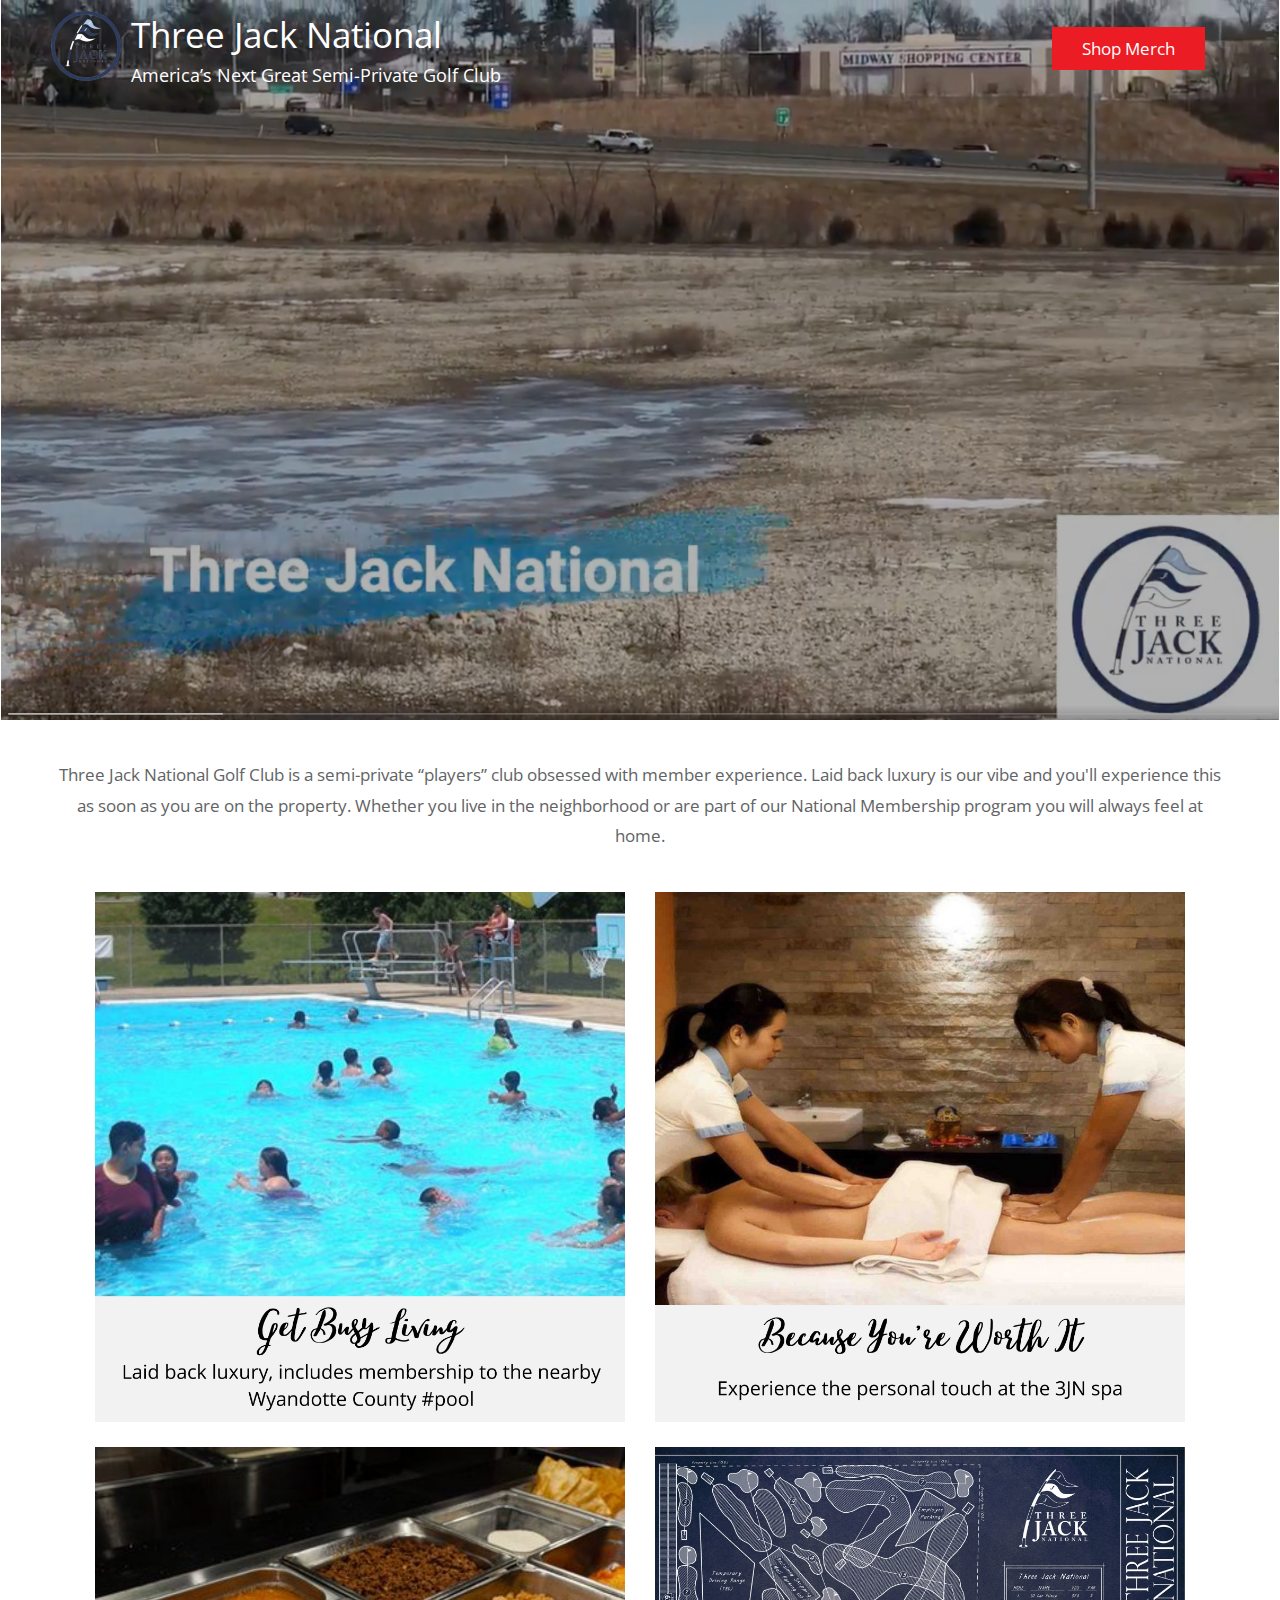
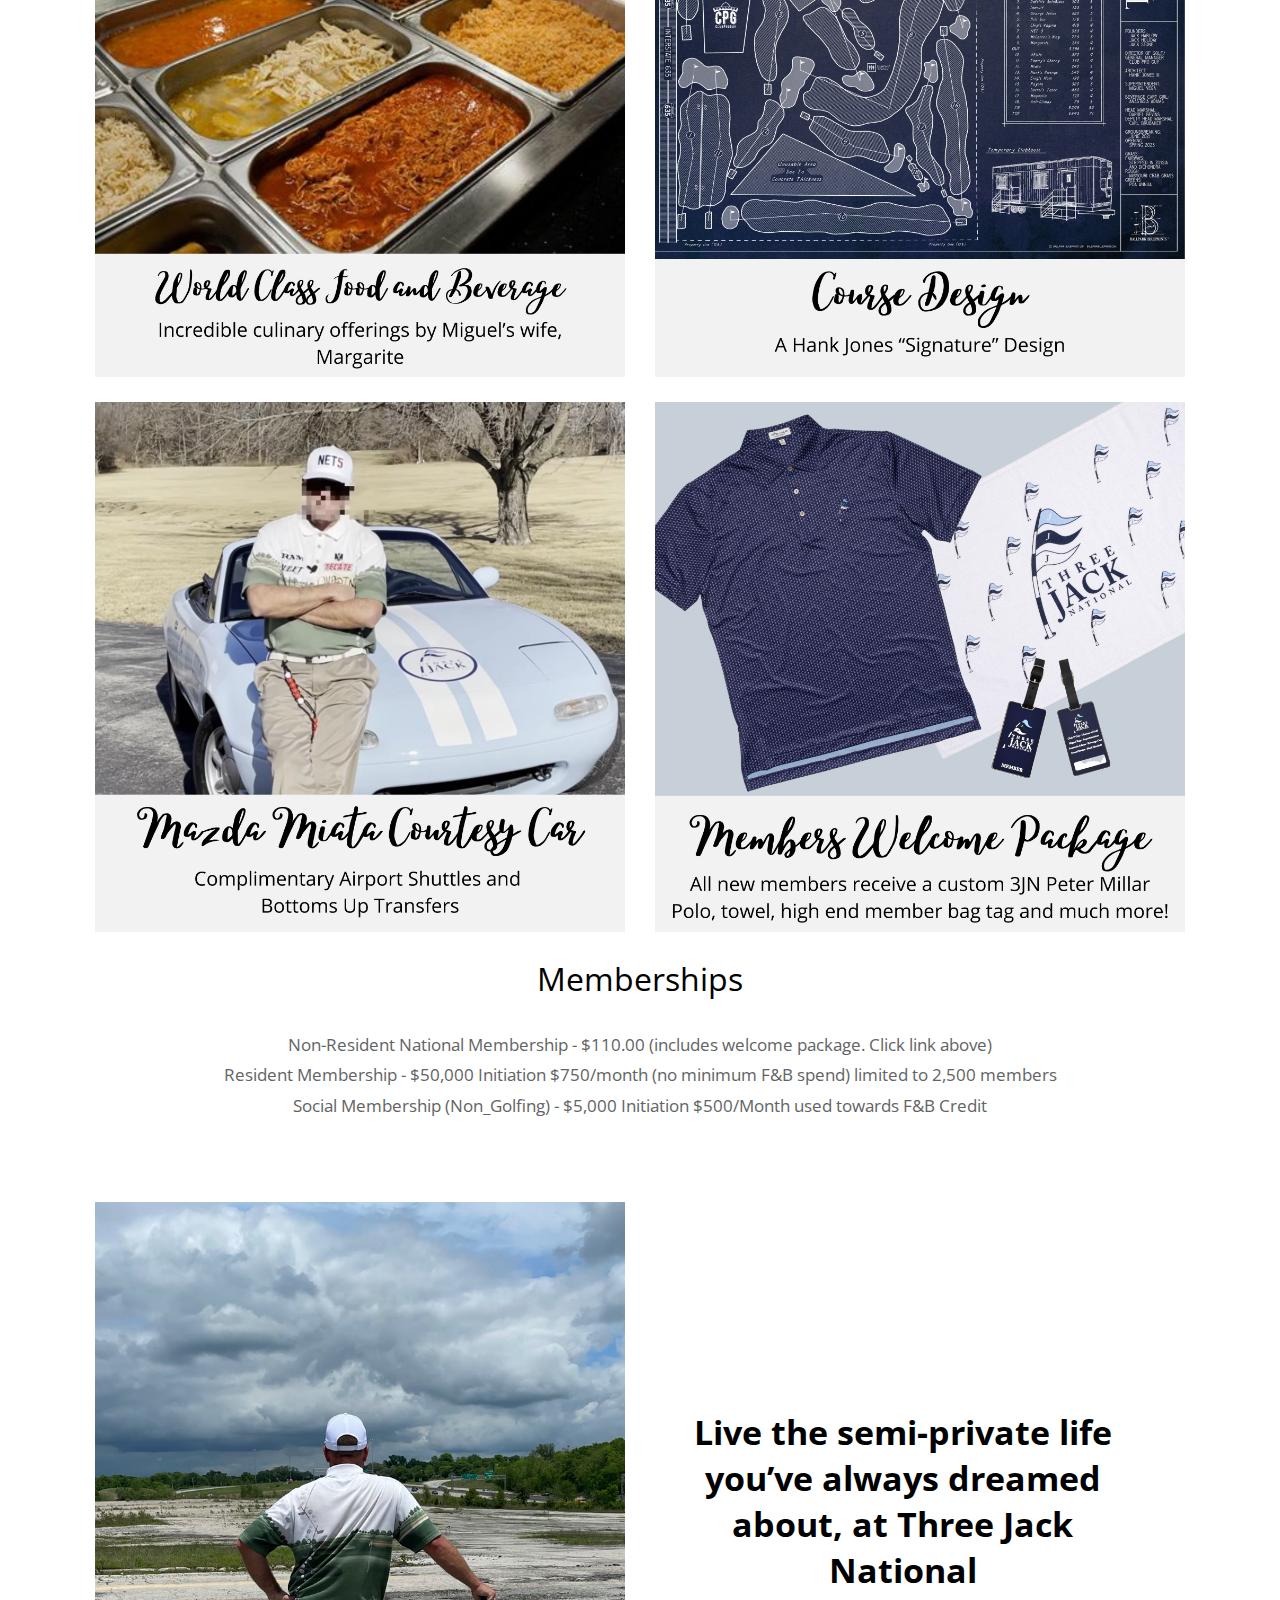
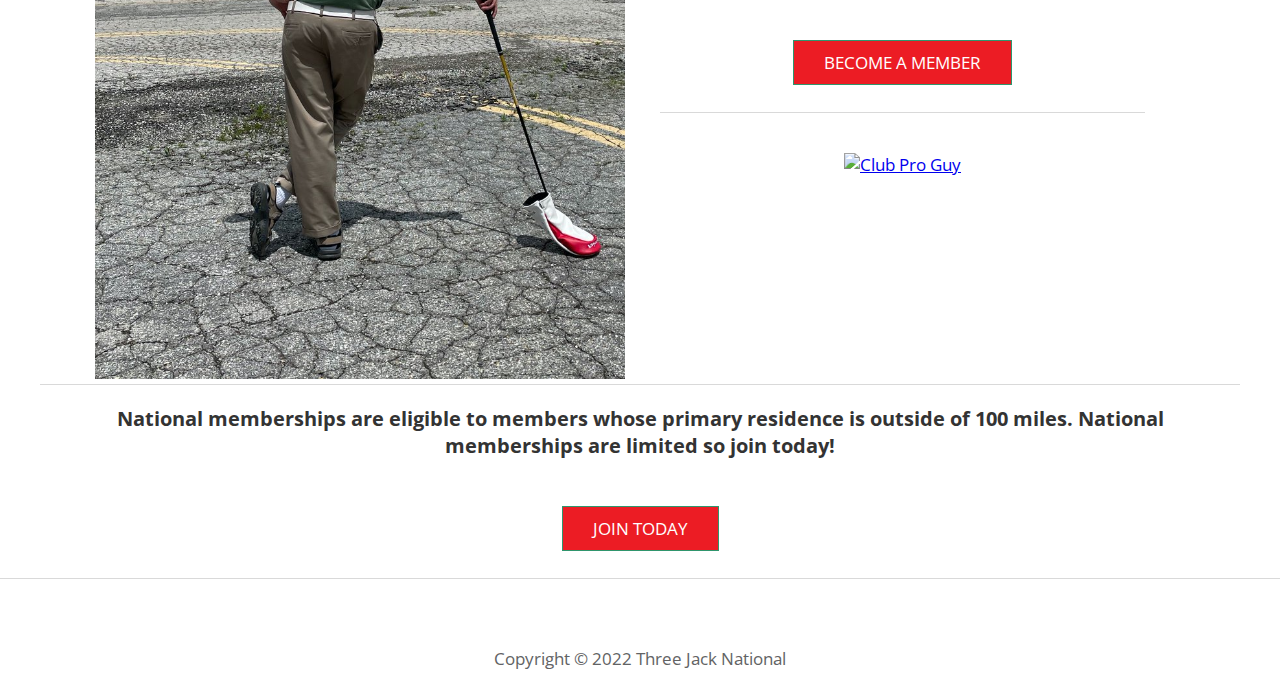
==== commit bd104550: "Update index.html" ====
--- a/index.html
+++ b/index.html
@@ -165,7 +165,7 @@
 				</div> <!-- gallery page 1 -->
 				<div class="row tm-welcome-section">
 				<h2 class="col-12 text-center tm-section-title" >Memberships</h2>
-				<p class="col-12 text-center"> Non-Resident National Membership - $99.00 (includes welcome package. Click link above)</p>
+				<p class="col-12 text-center"> Non-Resident National Membership - $110.00 (includes welcome package. Click link above)</p>
 				<p class="col-12 text-center">Resident Membership - $50,000 Initiation $750/month (no minimum F&B spend) limited to 2,500 members</p>
 				<p class="col-12 text-center">Social Membership (Non_Golfing) - $5,000 Initiation $500/Month used towards F&B Credit</p>
 			</div>
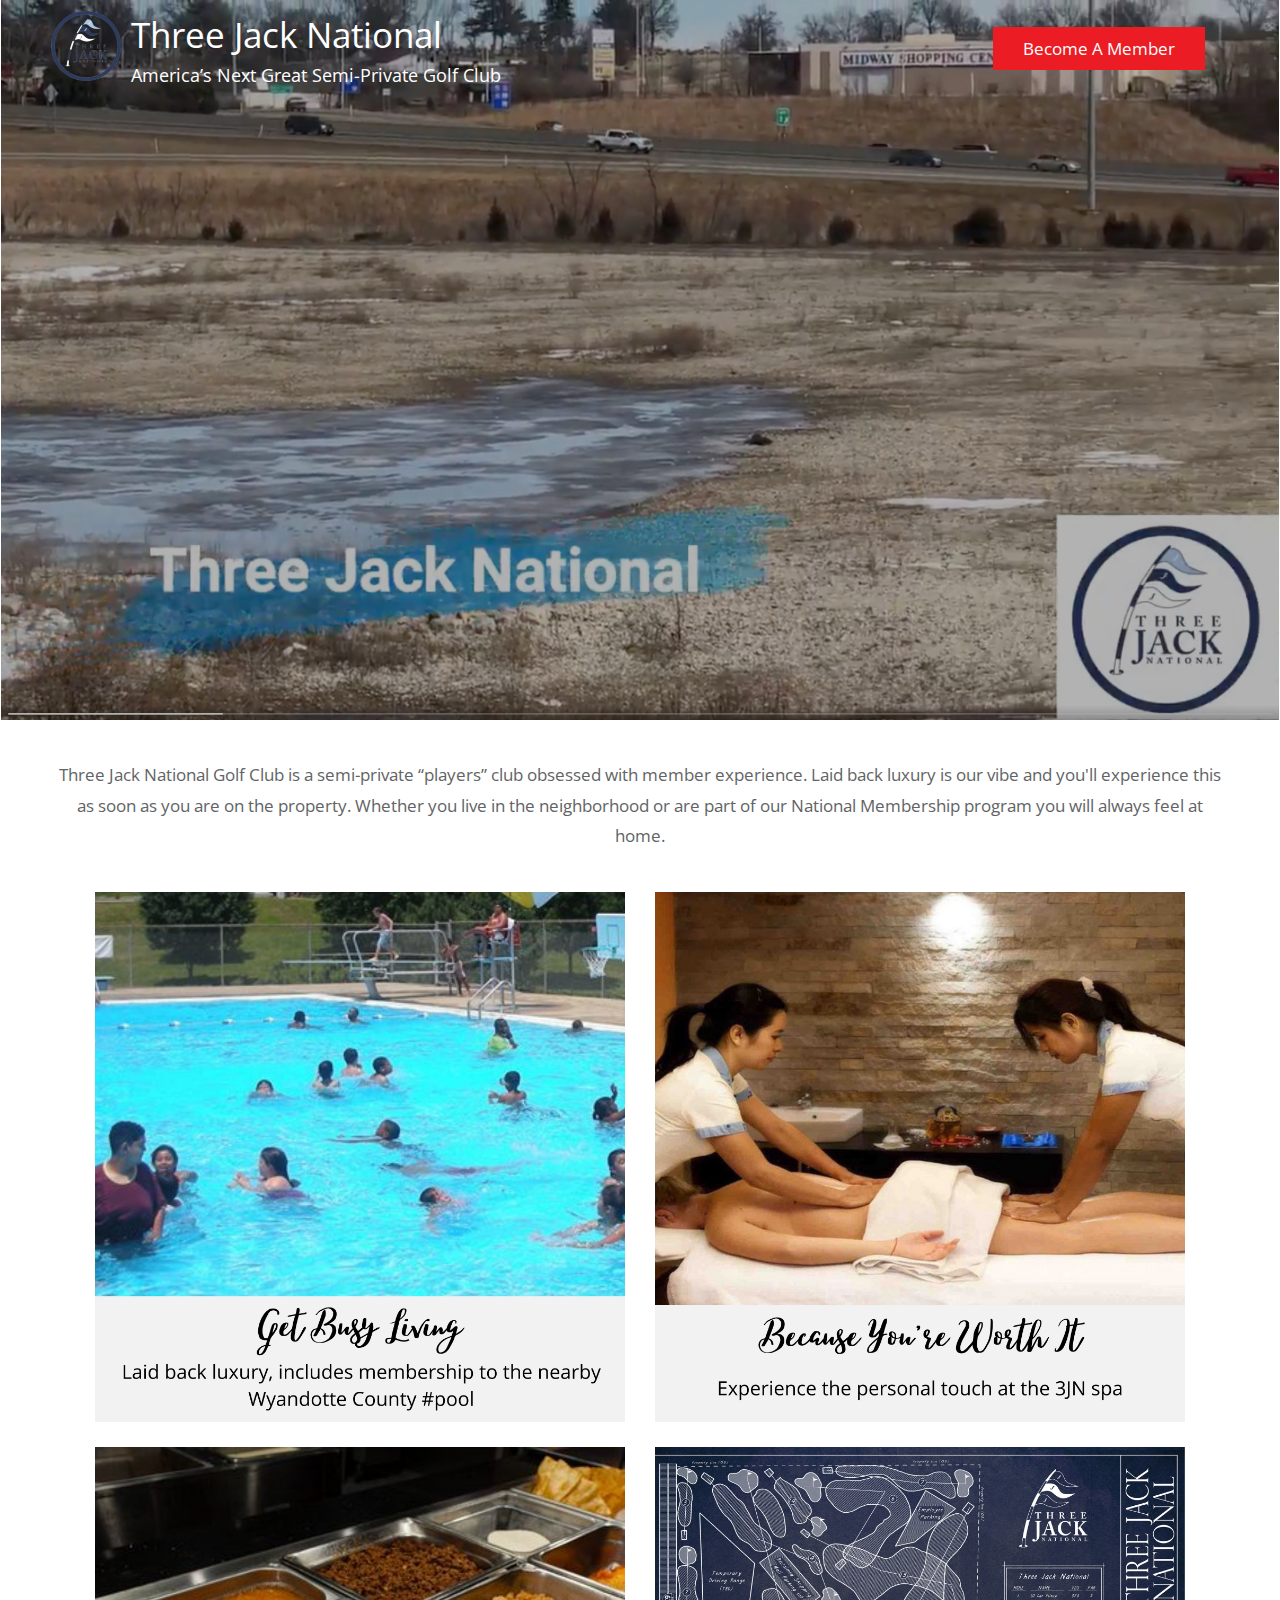
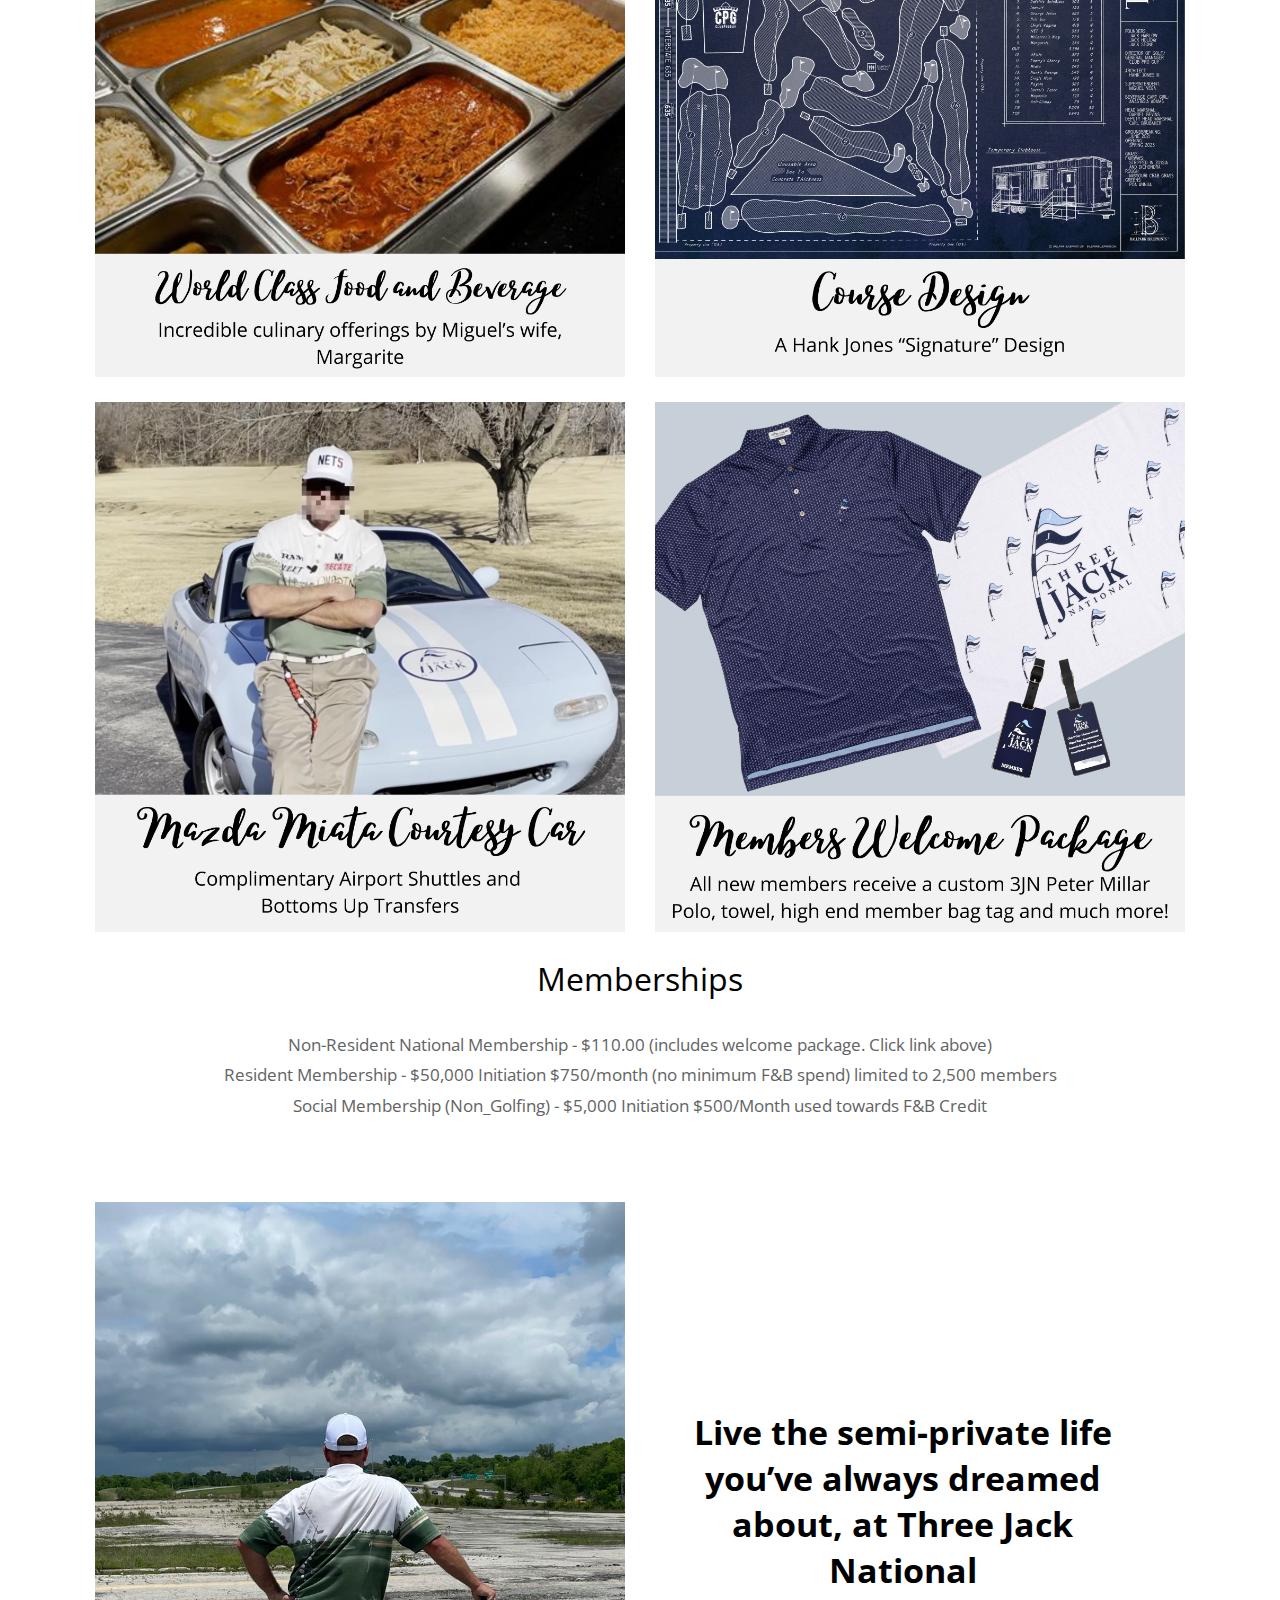
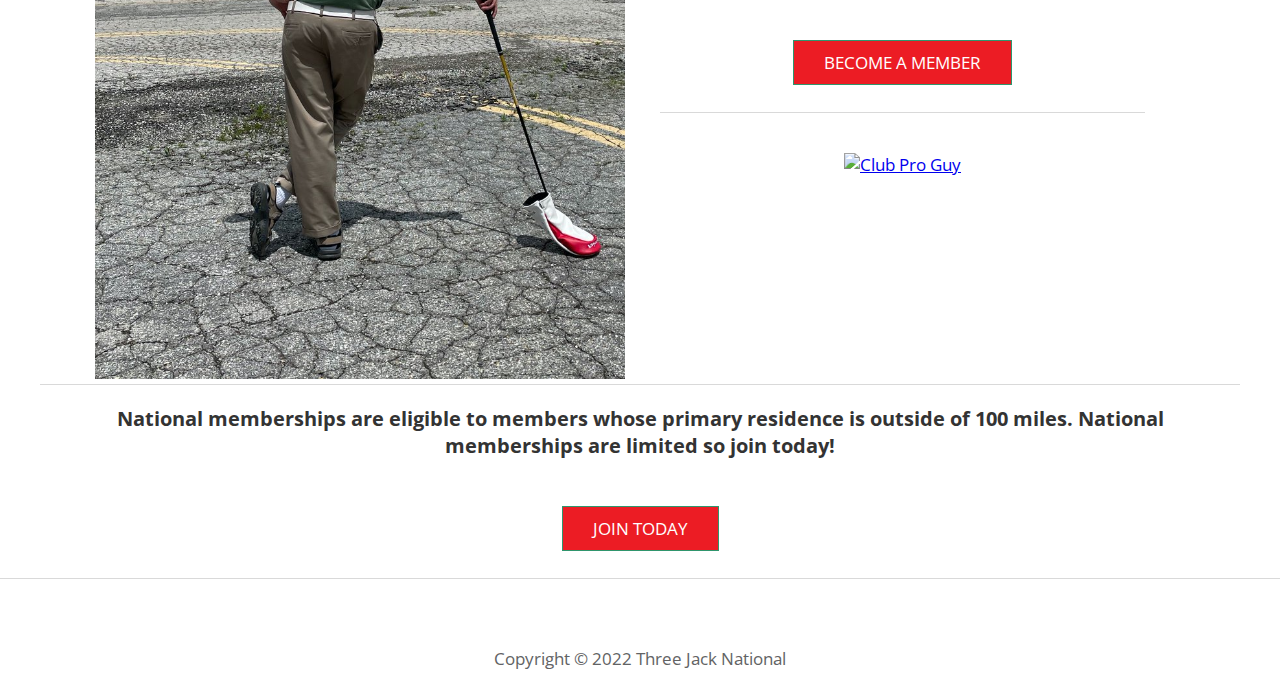
==== commit 2579906a: "Update index.html" ====
--- a/index.html
+++ b/index.html
@@ -73,7 +73,7 @@
 				</div>
 				<nav class="col-sm-6 hide-mobile">
 					<ul class="tm-nav-ul">
-						<li class="tm-nav-li"><a href="http://clubproguy.com/collections/three-jack-national" target="_blank" class="tm-paging-link active">Shop Merch</a></li>
+						<li class="tm-nav-li"><a href="https://clubproguy.com/products/three-jack-national-membership" target="_blank" class="tm-paging-link active">Become A Member</a></li>
 					</ul>
 				</nav>	
 				<!--div style="text-align: center;">
@@ -230,4 +230,4 @@
 	<script src="js/jquery.min.js"></script>
 	<script src="js/parallax.min.js"></script>
 </body>
-</html>+</html>
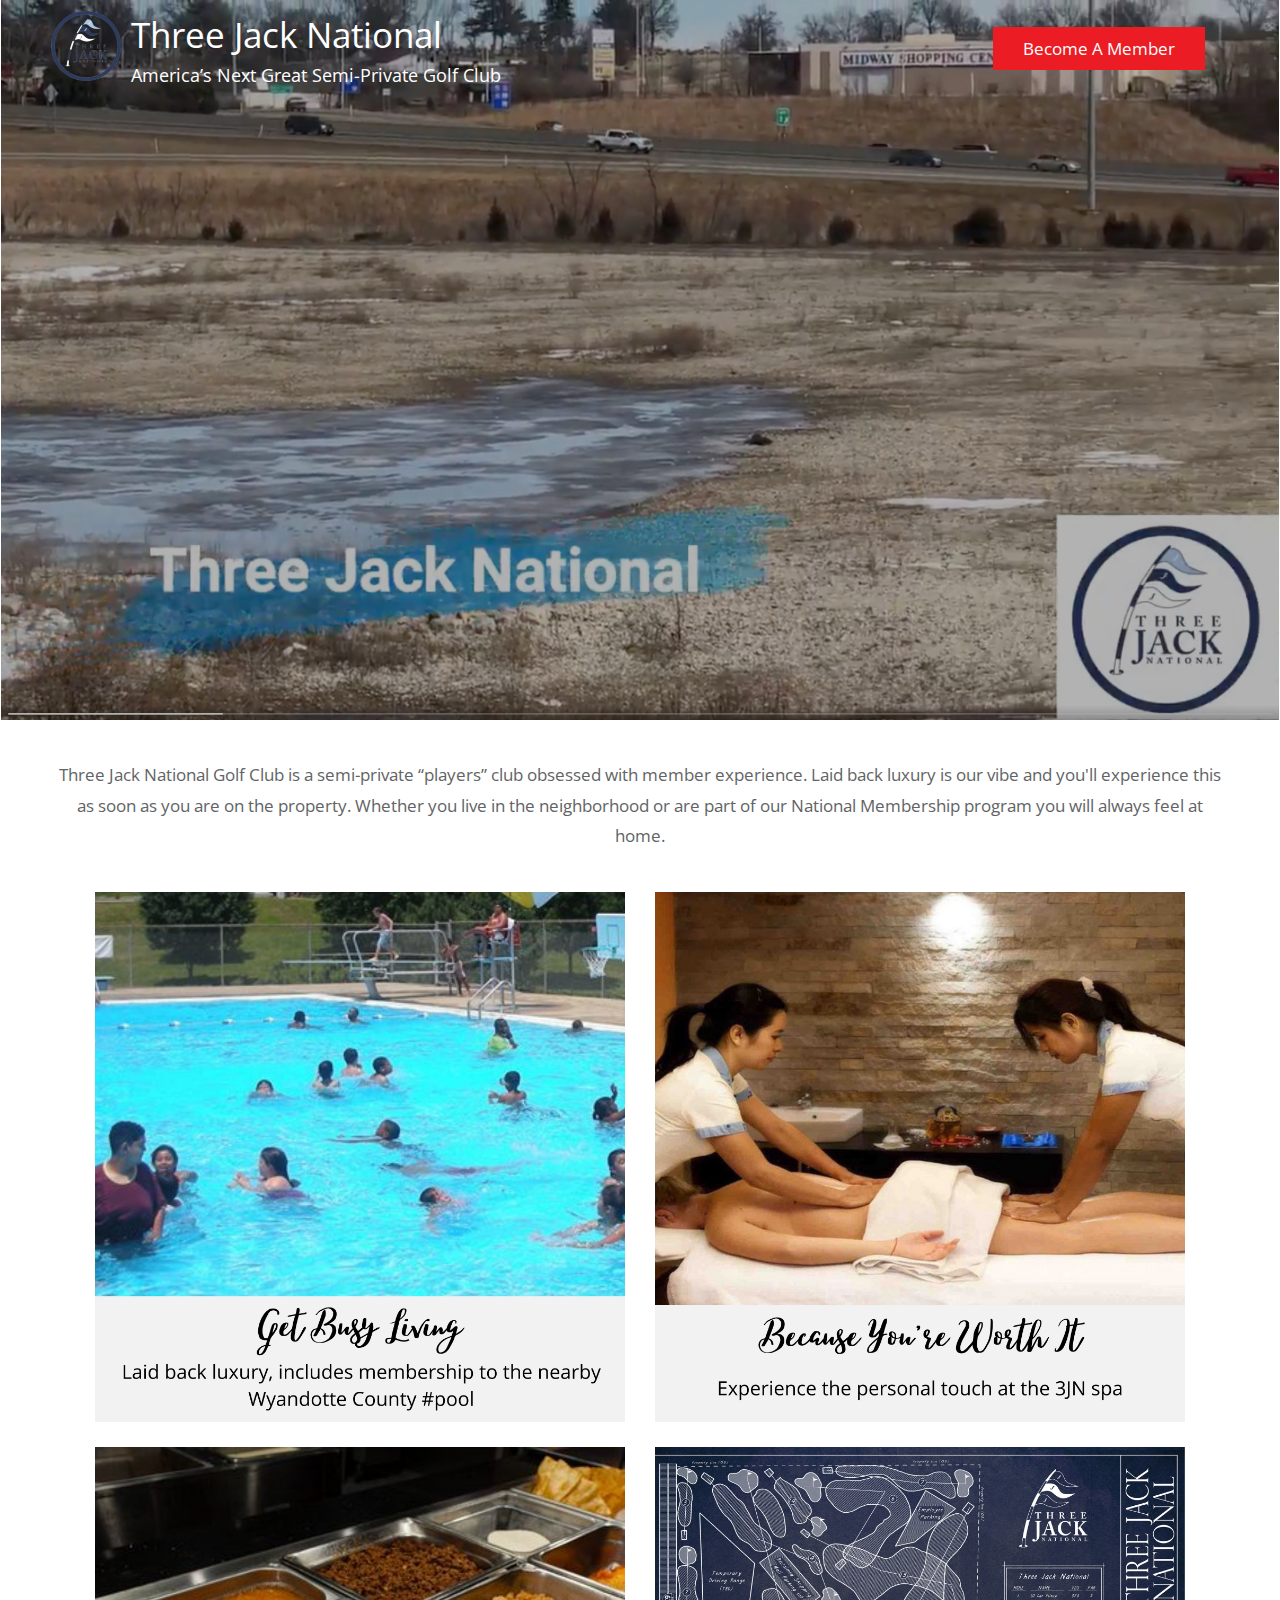
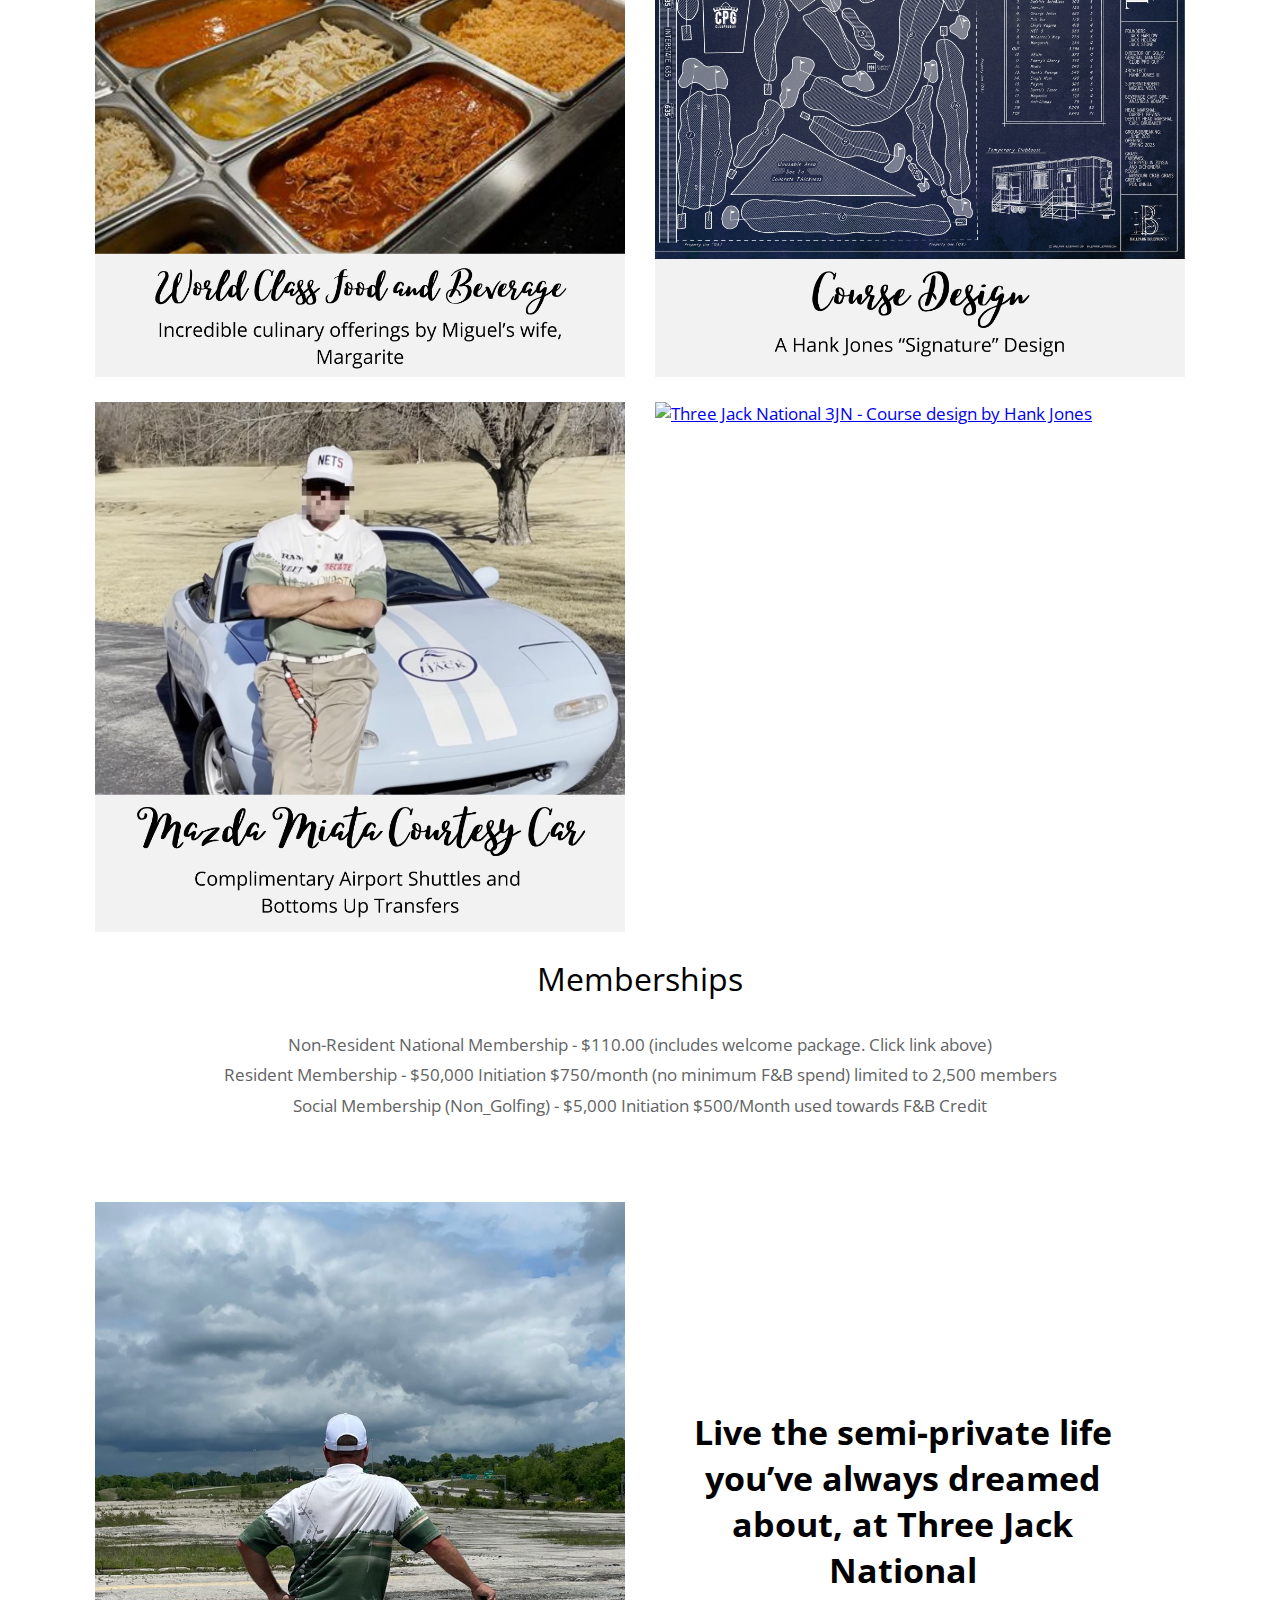
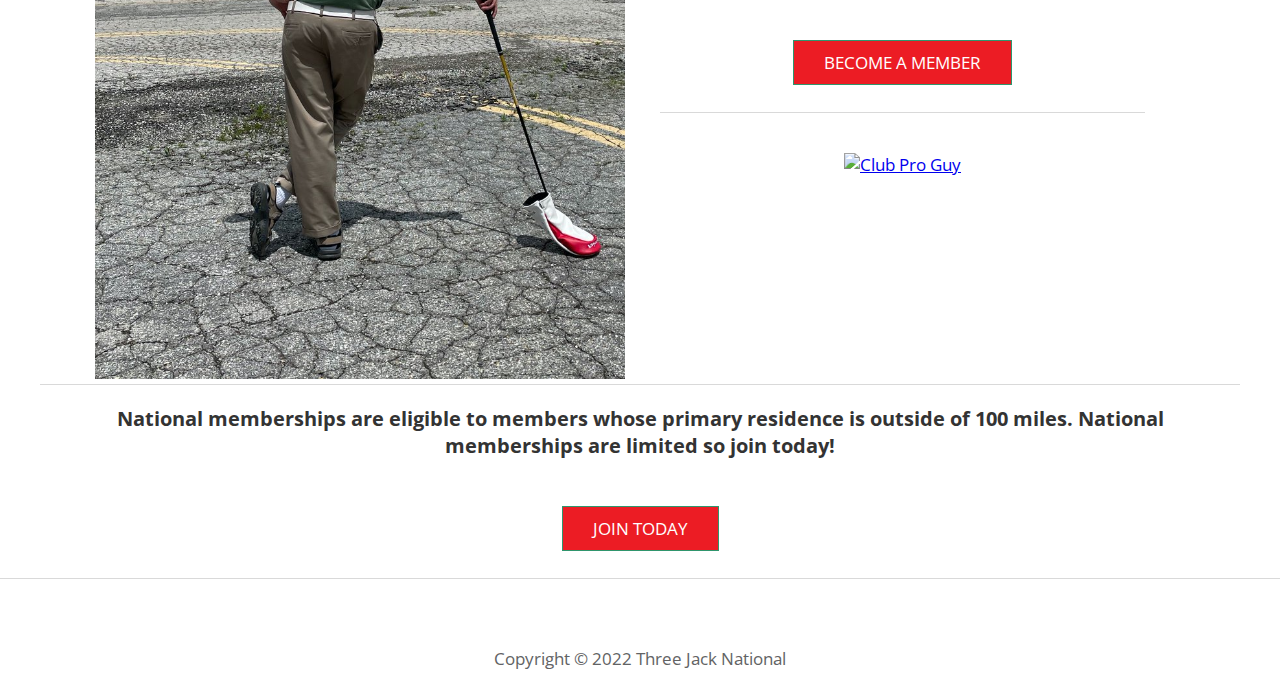
==== commit f6b66a5c: "Update membership block image" ====
--- a/index.html
+++ b/index.html
@@ -154,7 +154,7 @@
 					<article class="col-lg-6 col-md-6 col-sm-12 col-12">
 						<figure>
 							<a href="http://clubproguy.com/products/three-jack-national-membership" target="_blank">
-								<img src="img/3jn-package.jpg" alt="Three Jack National 3JN - Course design by Hank Jones" class="img-fluid tm-gallery-img" />
+								<img src="img/3jn-package-8-3-2023.jpg" alt="Three Jack National 3JN - Course design by Hank Jones" class="img-fluid tm-gallery-img" />
 							</a>
 							<!--figcaption>
 								<h4 class="tm-gallery-title">Jack Harlow</h4>
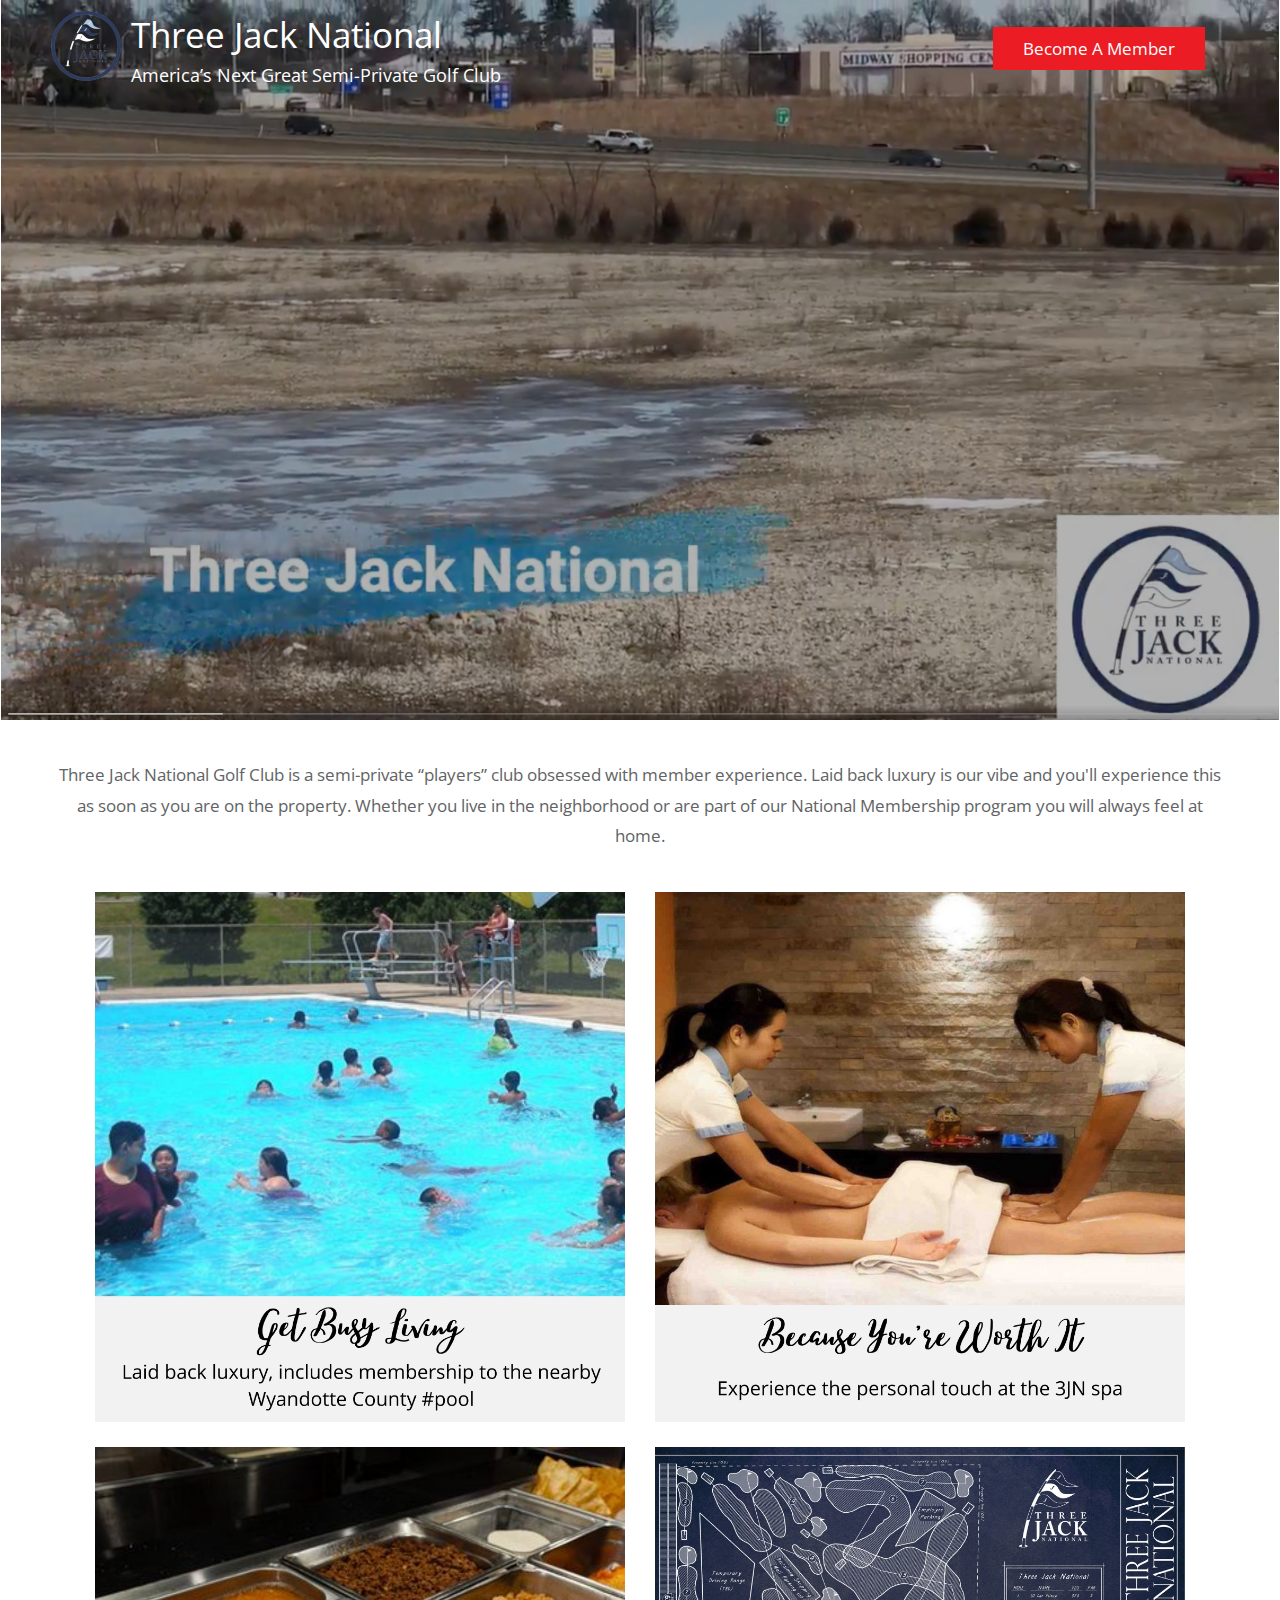
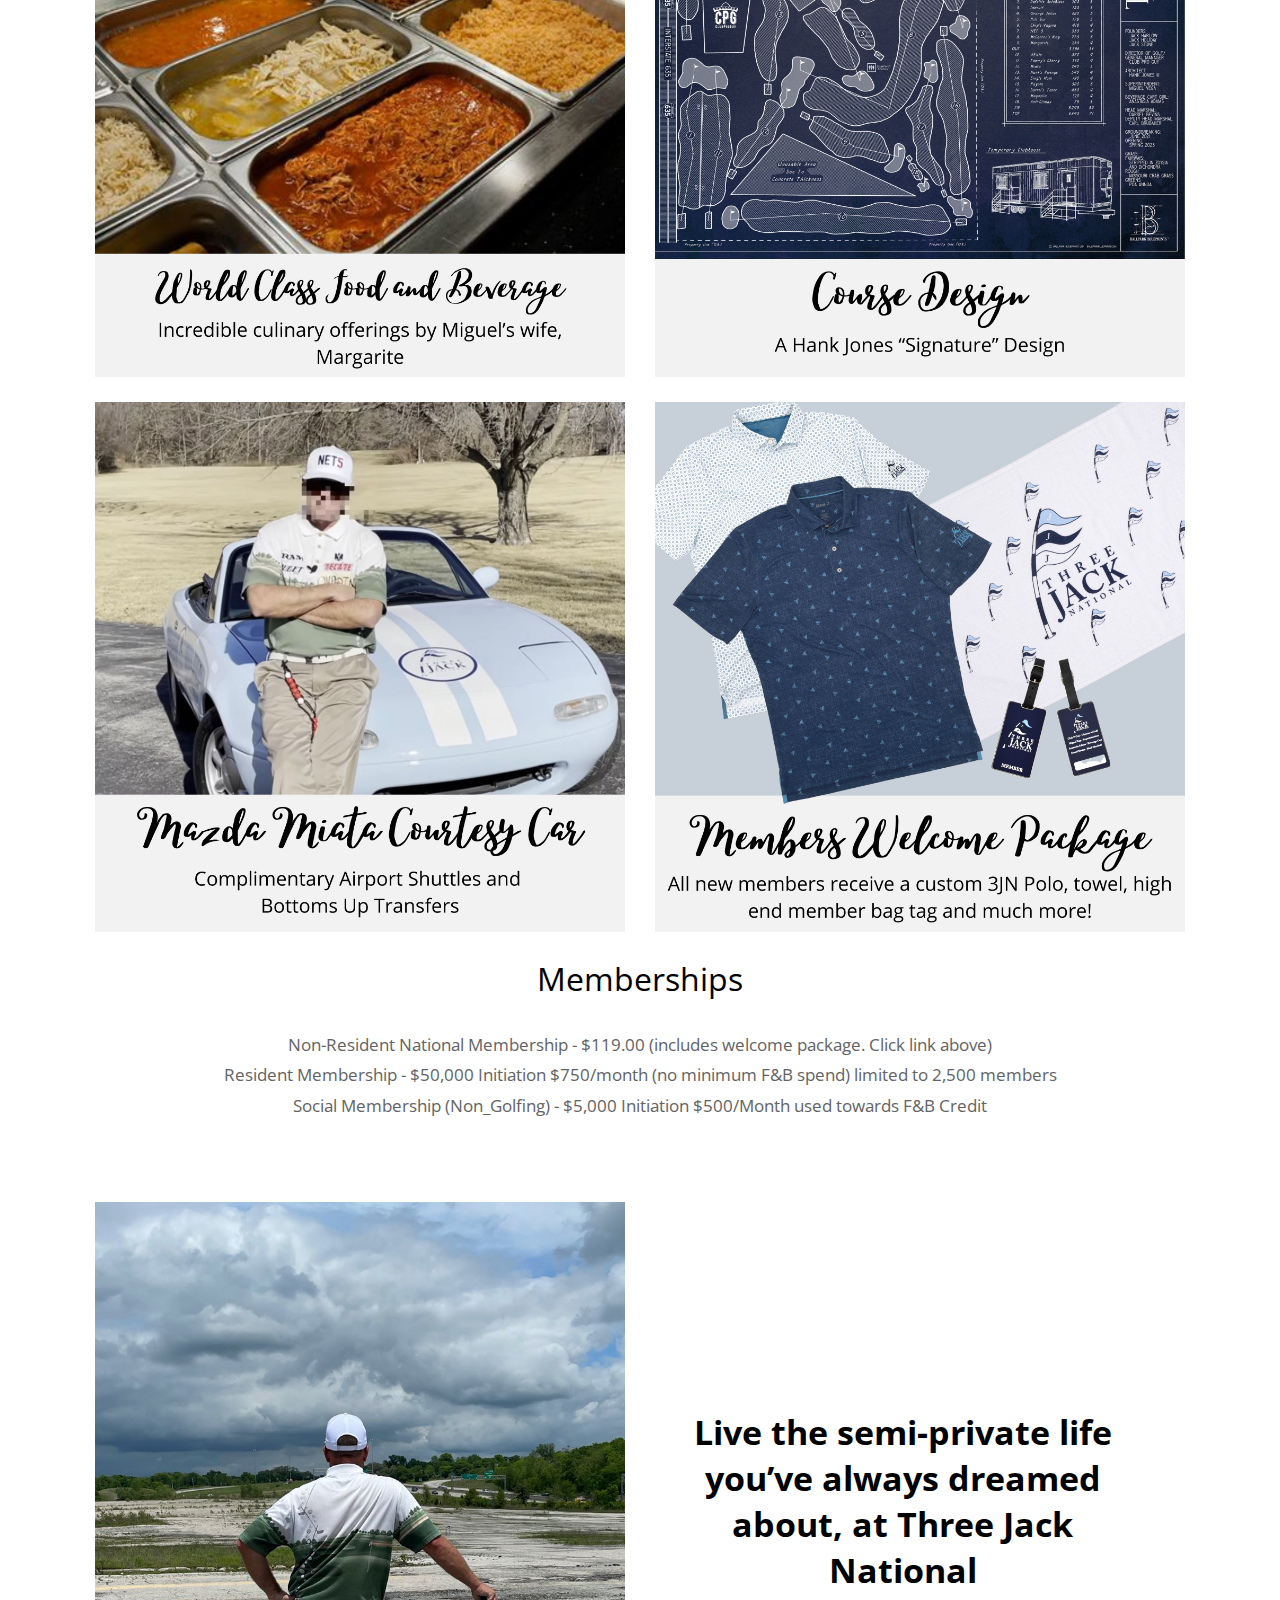
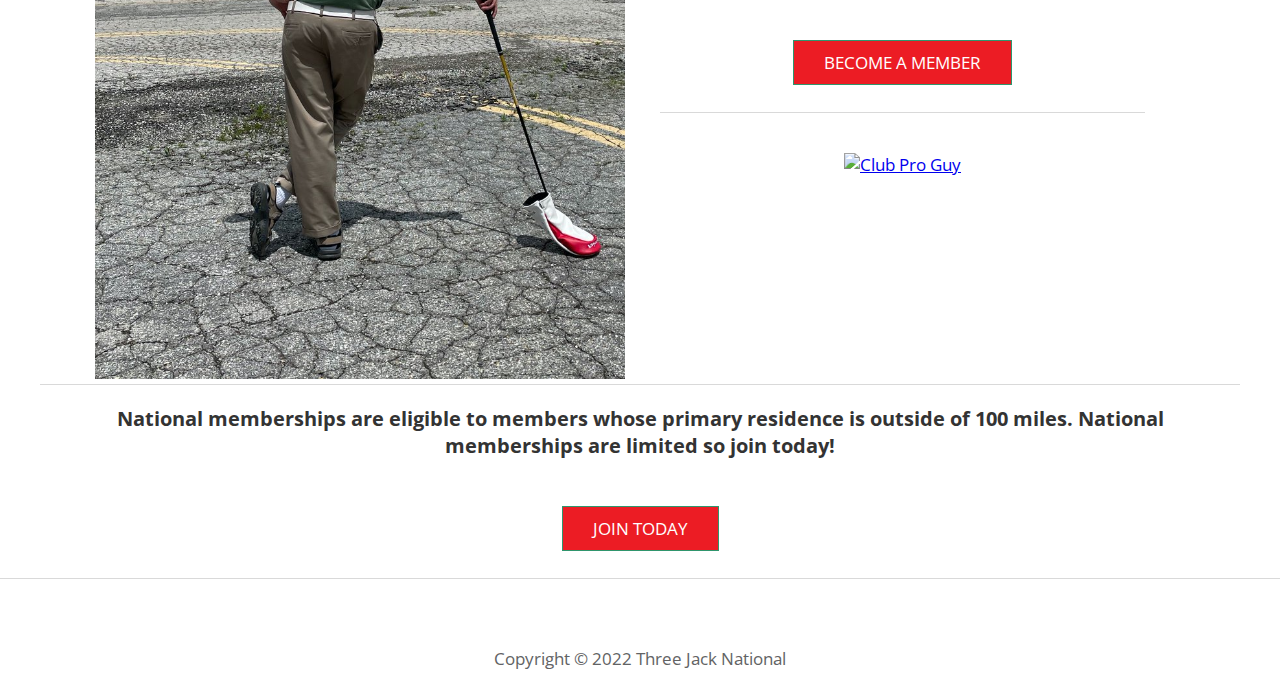
==== commit f2a596a3: "Updates to membership" ====
--- a/index.html
+++ b/index.html
@@ -165,7 +165,7 @@
 				</div> <!-- gallery page 1 -->
 				<div class="row tm-welcome-section">
 				<h2 class="col-12 text-center tm-section-title" >Memberships</h2>
-				<p class="col-12 text-center"> Non-Resident National Membership - $110.00 (includes welcome package. Click link above)</p>
+				<p class="col-12 text-center"> Non-Resident National Membership - $119.00 (includes welcome package. Click link above)</p>
 				<p class="col-12 text-center">Resident Membership - $50,000 Initiation $750/month (no minimum F&B spend) limited to 2,500 members</p>
 				<p class="col-12 text-center">Social Membership (Non_Golfing) - $5,000 Initiation $500/Month used towards F&B Credit</p>
 			</div>
